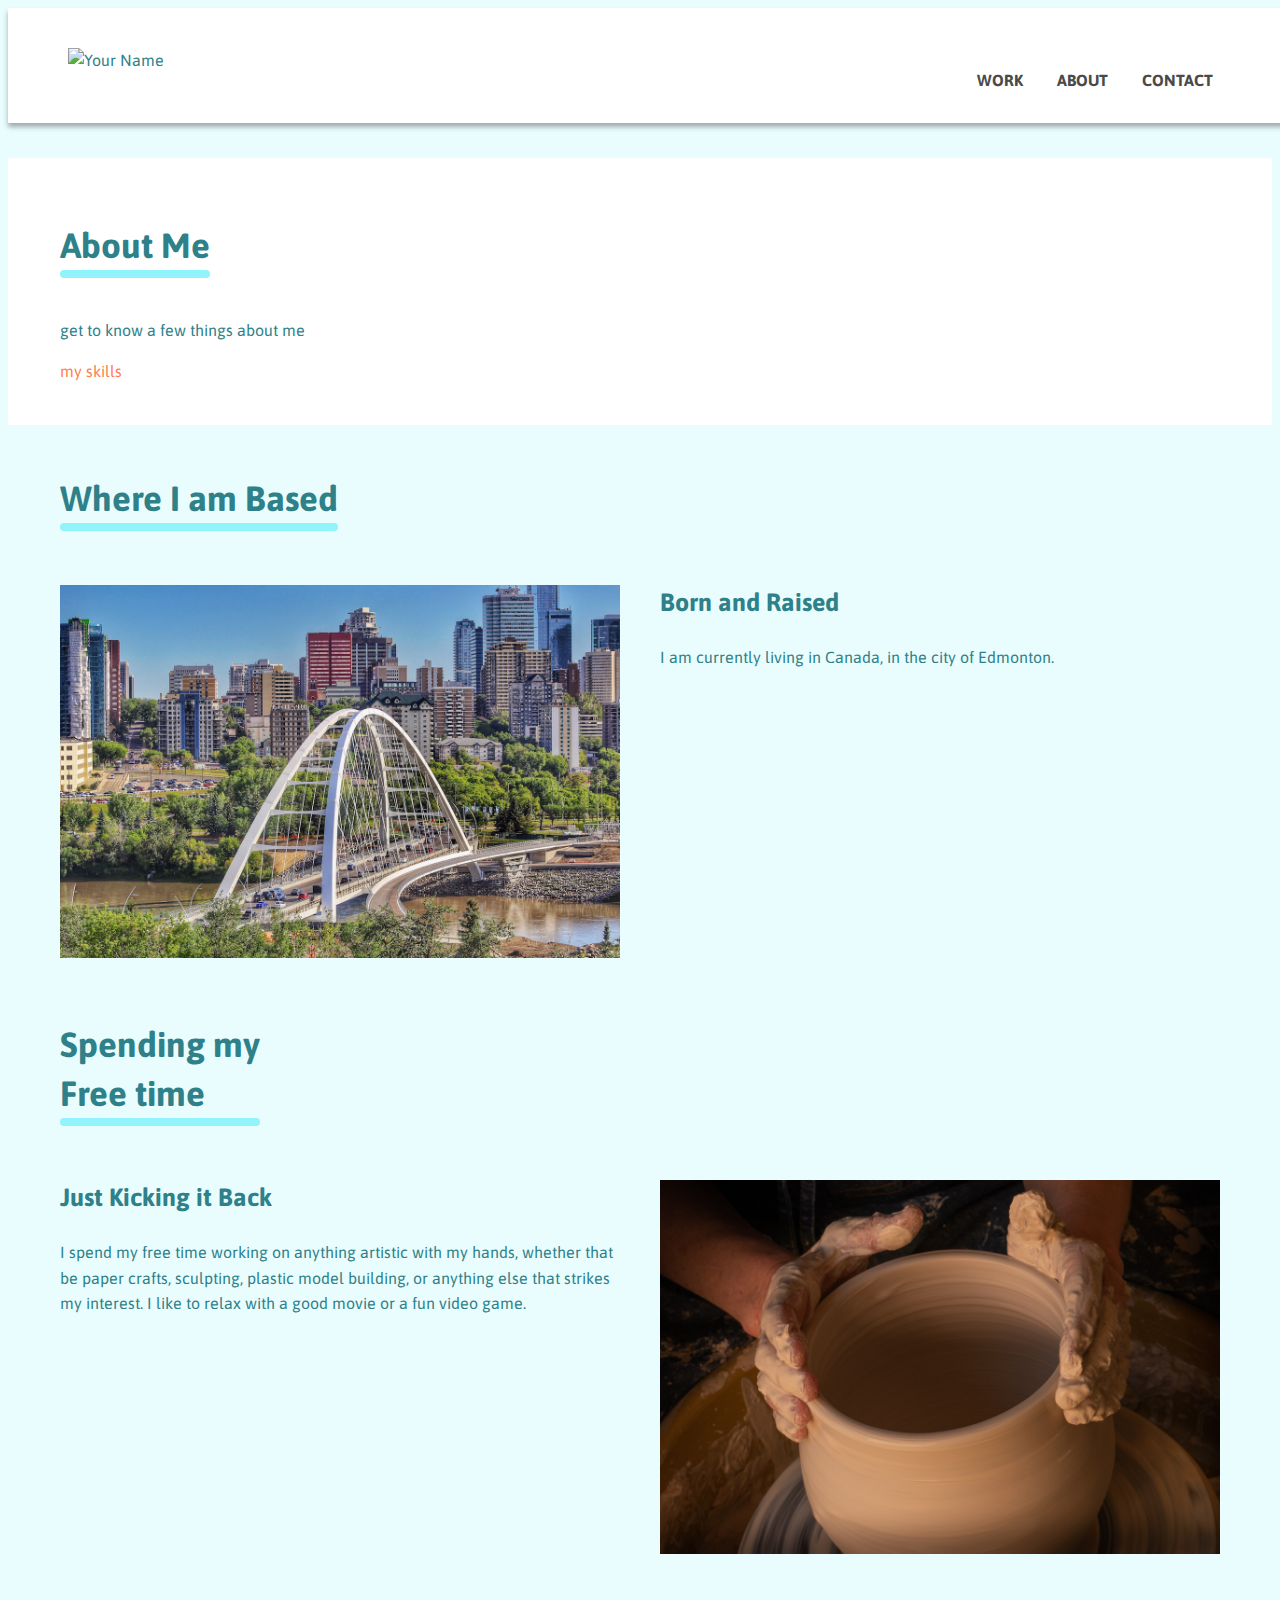
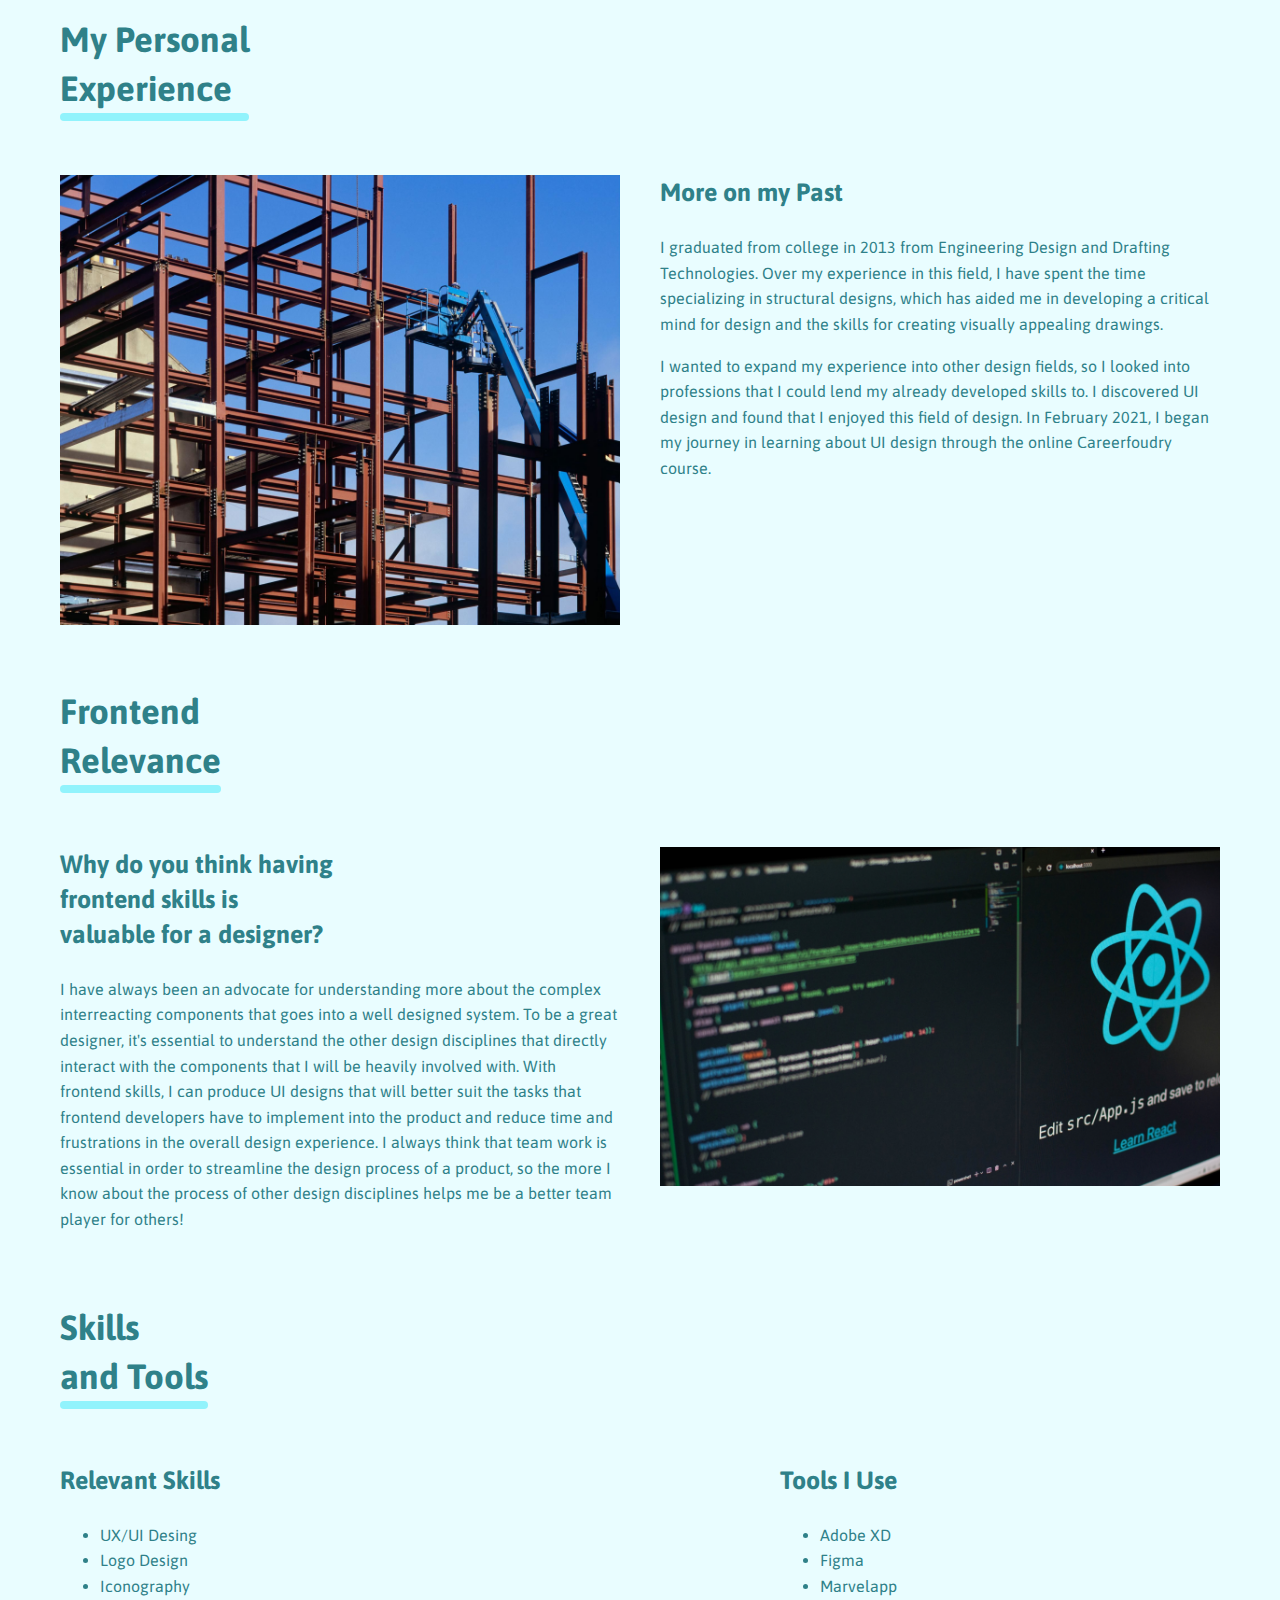
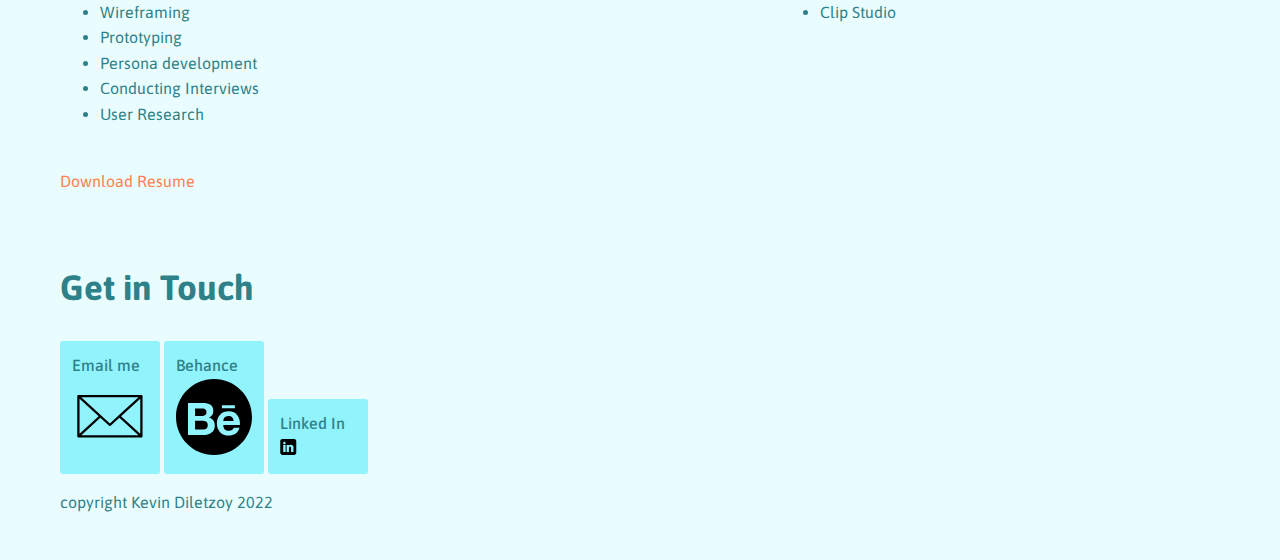
==== about.html @ c985c49a "upload" ====
<!DOCTYPE HTML>
<html>
   <head>
      <link rel="preconnect" href="https://fonts.googleapis.com">
      <link rel="preconnect" href="https://fonts.gstatic.com" crossorigin>
      <link href="https://fonts.googleapis.com/css2?family=Asap:wght@400;500;700&display=swap" rel="stylesheet">
      <meta name="viewport" content="width=device-width, initial-scale=1">
      <meta http-equiv="Content-Type" content="text/html;     charset=utf-8">
      <meta name="author" content="Kevin D">
      <meta name="description" content="Kevin D UI Designer Edmonton Alberta">
      <title>About Kevin - Kevin Diletzoy UX/UI Designer Edmonton, Alberta</title>
      <link rel="stylesheet" type="text/css" href="https://cdnjs.cloudflare.com/ajax/libs/normalize/8.0.1/normalize.min.css">
      <link rel="stylesheet" type="text/css" href="css/style.css">
   </head>
   <body>
      <header>
        <div class="white-background">
           <div class="container">

                 <img class="logo" src="img/svg/logo.svg" alt="Your Name">


                 <nav>
                    <ul>
                       <li><a href="index.html">Work</a></li>
                       <li><a href="about.html">About</a></li>
                       <li><a href="#contact">Contact</a></li>
                    </ul>
                 </nav>

           </div>
        </div>
      </header>


      <main>
         <div>
         <div>

            <div class="white-background" id="hero">
              <div class="container">
               <div>
                  <h1>About Me
                    <div class="rectangle"></div>
                  </h1>
               </div>
               <div>
                  <p> get to know a few things about me</p>
                  <a href="#skills">my skills</a>
               </div>
             </div>
            </div>

            <div class="container">


               <div>
                  <h2>Where I am Based
                  <div class="rectangle"></div>
                </h2>
                  <div class="row">
                     <div class="col-md-6">
                        <picture>
                           <source srcset="img/aboutpage/edmonton_image_small.png" media="(max-width:767px)">
                           <img src="img/aboutpage/edmonton_image_large.png" alt="Edmonton Image">
                        </picture>
                     </div>
                     <div class="col-md-6">
                        <h3>Born and Raised</h3>
                        <p>I am currently living in Canada, in the city of Edmonton.
                        </p>
                     </div>
                  </div>
               </div>
               <div>
                  <h2>Spending my<br>Free time
                    <div class="rectangle"></div>
                  </h2>
                  <div class="row">
                     <div class="col-md-6">
                        <h3>Just Kicking it Back</h3>
                        <p>I spend my free time working on anything artistic with my hands, whether that be paper crafts, sculpting, plastic model building, or anything else that strikes my interest. I like to relax with a good movie or a fun video game.
                        </p>
                     </div>
                     <div class="col-md-6">
                        <picture>
                           <source srcset="img/aboutpage/freetime_small.png" media="(max-width:767px)">
                           <img src="img/aboutpage/freetime_large.png" alt="Freetime Image">
                        </picture>
                     </div>
                  </div>
               </div>
               <div>
                  <h2>My Personal<br>Experience
                  <div class="rectangle"></div>
                </h2>
                  <div class="row">
                     <div class="col-md-6">
                        <picture>
                           <source srcset="img/aboutpage/experience_small.png" media="(max-width:767px)">
                           <img src="img/aboutpage/experience_large.png" alt="Freetime Image">
                        </picture>
                     </div>
                     <div class="col-md-6">
                        <h3>More on my Past</h3>
                        <p>I graduated from college in 2013 from Engineering Design and Drafting Technologies. Over my experience in this field, I have spent the time specializing in structural designs, which has aided me in developing a critical mind for design and the skills for creating visually appealing drawings.
                        </p>
                        <p>
                           I wanted to expand my experience into other design fields, so I looked into professions that I could lend my already developed skills to. I discovered UI design and found that I enjoyed this field of design. In February 2021, I began my journey in learning about UI design through the online Careerfoudry course.
                        </p>
                     </div>
                  </div>
               </div>
               <div>
                  <h2>Frontend<br>Relevance
                  <div class="rectangle"></div>
                </h2>
                  <div class="row">
                     <div class="col-md-6">
                        <h3>Why do you think having<br>frontend skills is<br>valuable for a designer?</h3>
                        <p>I have always been an advocate for understanding more about the complex interreacting components that goes into a well designed system. To be a great designer, it's essential to understand the other design disciplines that directly interact with the components that I will be heavily involved with. With frontend skills, I can produce UI designs that will better suit the tasks that frontend developers have to implement into the product and reduce time and frustrations in the overall design experience. I always think that team work is essential in order to streamline the design process of a product, so the more I know about the process of other design disciplines helps me be a better team player for others!
                        </p>
                     </div>
                     <div class="col-md-6">
                        <picture>
                           <source srcset="img/aboutpage/frontend_small.png" media="(max-width:767px)">
                           <img src="img/aboutpage/frontend_large.png" alt="Freetime Image">
                        </picture>
                     </div>
                  </div>
               </div>
               <div>
                  <h2 id="skills">Skills<br>and Tools
                  <div class="rectangle"></div>
                </h2>
                  <div>
                     <div class="row">
                        <div class="col-md-6 col-md-7">
                           <h3>Relevant Skills</h3>
                           <ul>
                              <li>UX/UI Desing</li>
                              <li>Logo Design</li>
                              <li>Iconography</li>
                              <li>Wireframing</li>
                              <li>Prototyping</li>
                              <li>Persona development</li>
                              <li>Conducting Interviews</li>
                              <li>User Research</li>
                           </ul>
                        </div>
                        <div class="col-md-6 col-md-5">
                           <h3>Tools I Use</h3>
                           <ul>
                              <li>Adobe XD</li>
                              <li>Figma</li>
                              <li>Marvelapp</li>
                              <li>Clip Studio</li>
                           </ul>
                        </div>
                     </div>
                     <div>
                        <a href="kevin_d_resume.pdf" download>Download Resume</a>
                     </div>
                  </div>
               </div>
            </div>
         </div>
			 </div>
      </main>


      <footer id="contact">
         <div class="container">
            <h2>Get in Touch</h2>
            <div>
               <a href="mailto:kev.dil125@gmail.com" class="button contact">
                  Email me
                  <?xml version="1.0" ?>
                  <svg id="Layer_1" style="enable-background:new 0 0 100.354 100.352;" version="1.1" viewBox="0 0 100.354 100.352" xml:space="preserve" xmlns="http://www.w3.org/2000/svg" xmlns:xlink="http://www.w3.org/1999/xlink">
                     <path d="M93.09,76.224c0.047-0.145,0.079-0.298,0.079-0.459V22.638c0-0.162-0.032-0.316-0.08-0.462  c-0.007-0.02-0.011-0.04-0.019-0.06c-0.064-0.171-0.158-0.325-0.276-0.46c-0.008-0.009-0.009-0.02-0.017-0.029  c-0.005-0.005-0.011-0.007-0.016-0.012c-0.126-0.134-0.275-0.242-0.442-0.323c-0.013-0.006-0.023-0.014-0.036-0.02  c-0.158-0.071-0.33-0.111-0.511-0.123c-0.018-0.001-0.035-0.005-0.053-0.005c-0.017-0.001-0.032-0.005-0.049-0.005H8.465  c-0.017,0-0.033,0.004-0.05,0.005c-0.016,0.001-0.032,0.004-0.048,0.005c-0.183,0.012-0.358,0.053-0.518,0.125  c-0.01,0.004-0.018,0.011-0.028,0.015c-0.17,0.081-0.321,0.191-0.448,0.327c-0.005,0.005-0.011,0.006-0.016,0.011  c-0.008,0.008-0.009,0.019-0.017,0.028c-0.118,0.135-0.213,0.29-0.277,0.461c-0.008,0.02-0.012,0.04-0.019,0.061  c-0.048,0.146-0.08,0.3-0.08,0.462v53.128c0,0.164,0.033,0.32,0.082,0.468c0.007,0.02,0.011,0.039,0.018,0.059  c0.065,0.172,0.161,0.327,0.28,0.462c0.007,0.008,0.009,0.018,0.016,0.026c0.006,0.007,0.014,0.011,0.021,0.018  c0.049,0.051,0.103,0.096,0.159,0.14c0.025,0.019,0.047,0.042,0.073,0.06c0.066,0.046,0.137,0.083,0.21,0.117  c0.018,0.008,0.034,0.021,0.052,0.028c0.181,0.077,0.38,0.121,0.589,0.121h83.204c0.209,0,0.408-0.043,0.589-0.121  c0.028-0.012,0.054-0.03,0.081-0.044c0.062-0.031,0.124-0.063,0.181-0.102c0.03-0.021,0.057-0.048,0.086-0.071  c0.051-0.041,0.101-0.082,0.145-0.129c0.008-0.008,0.017-0.014,0.025-0.022c0.008-0.009,0.01-0.021,0.018-0.03  c0.117-0.134,0.211-0.288,0.275-0.458C93.078,76.267,93.083,76.246,93.09,76.224z M9.965,26.04l25.247,23.061L9.965,72.346V26.04z   M61.711,47.971c-0.104,0.068-0.214,0.125-0.301,0.221c-0.033,0.036-0.044,0.083-0.073,0.121l-11.27,10.294L12.331,24.138h75.472  L61.711,47.971z M37.436,51.132l11.619,10.613c0.287,0.262,0.649,0.393,1.012,0.393s0.725-0.131,1.011-0.393l11.475-10.481  l25.243,23.002H12.309L37.436,51.132z M64.778,49.232L90.169,26.04v46.33L64.778,49.232z"/>
                  </svg>
               </a>
               <a href="https://www.behance.net/kevindiletzoy" target="_blank" class="button contact">
                  Behance
                  <?xml version="1.0" ?><!DOCTYPE svg  PUBLIC '-//W3C//DTD SVG 1.1//EN'  'http://www.w3.org/Graphics/SVG/1.1/DTD/svg11.dtd'>
                  <svg height="100%" style="fill-rule:evenodd;clip-rule:evenodd;stroke-linejoin:round;stroke-miterlimit:2;" version="1.1" viewBox="0 0 512 512" width="100%" xml:space="preserve" xmlns="http://www.w3.org/2000/svg" xmlns:serif="http://www.serif.com/" xmlns:xlink="http://www.w3.org/1999/xlink">
                     <path d="M256,0c141.29,0 256,114.71 256,256c0,141.29 -114.71,256 -256,256c-141.29,0 -256,-114.71 -256,-256c0,-141.29 114.71,-256 256,-256Zm174.73,309.405c0.803,-12.096 -0.183,-23.644 -2.983,-34.703c-2.825,-11.076 -7.356,-20.951 -13.702,-29.583c-6.354,-8.649 -14.448,-15.558 -24.306,-20.661c-9.908,-5.17 -21.448,-7.705 -34.637,-7.705c-11.946,0 -22.732,2.121 -32.516,6.338c-9.775,4.241 -18.167,10.04 -25.25,17.388c-7.067,7.307 -12.451,16.022 -16.328,26.121c-3.811,10.065 -5.758,20.951 -5.758,32.607c0,12.053 1.872,23.179 5.592,33.228c3.761,10.099 9.038,18.698 15.831,25.971c6.976,7.249 15.26,12.8 25.176,16.768c9.925,3.91 20.976,5.898 33.253,5.898c17.621,0 32.732,-4.034 45.133,-12.128c12.551,-8.069 21.738,-21.465 27.802,-40.229l-37.71,0c-1.458,4.822 -5.236,9.469 -11.44,13.819c-6.263,4.357 -13.719,6.536 -22.351,6.536c-12.013,0 -21.283,-3.148 -27.703,-9.411c-6.429,-6.263 -10.587,-17.927 -10.587,-30.254l112.484,0Zm-245.398,67.633c9.661,0 19.079,-1.218 28.15,-3.621c9.179,-2.41 17.356,-6.122 24.489,-11.167c7.075,-5.004 12.816,-11.49 17.032,-19.493c4.184,-7.911 6.271,-17.306 6.271,-28.224c0,-13.471 -3.206,-24.953 -9.742,-34.554c-6.503,-9.535 -16.328,-16.237 -29.558,-20.048c9.717,-4.606 16.999,-10.529 21.953,-17.753c4.929,-7.241 7.381,-16.296 7.381,-27.131c0,-10.016 -1.648,-18.491 -4.92,-25.259c-3.364,-6.868 -8.061,-12.319 -14.059,-16.42c-6.097,-4.1 -13.296,-7.091 -21.746,-8.88c-8.492,-1.848 -17.786,-2.734 -28.084,-2.734l-101.499,0l0,215.284l104.332,0Zm-5.401,-95.949c10.198,0 18.491,2.345 24.72,7.067c6.205,4.78 9.337,12.666 9.337,23.759c0,5.658 -0.92,10.347 -2.834,13.959c-1.905,3.628 -4.539,6.495 -7.704,8.582c-3.181,2.171 -6.934,3.645 -11.175,4.565c-4.176,0.936 -8.616,1.35 -13.28,1.35l-50.601,0l0,-59.282l51.537,0Zm198.102,-23.337c-5.095,-5.625 -13.702,-8.673 -24.215,-8.673c-6.843,0 -12.501,1.151 -17.041,3.495c-4.44,2.32 -8.068,5.195 -10.844,8.591c-2.767,3.447 -4.639,7.092 -5.741,10.985c-1.093,3.794 -1.756,7.232 -1.946,10.273l69.654,0c-1.019,-10.919 -4.755,-18.996 -9.867,-24.671Zm-205.284,-59.324c4.2,0 8.284,0.299 12.194,1.061c3.968,0.687 7.398,1.947 10.43,3.777c3.049,1.765 5.476,4.275 7.307,7.489c1.764,3.215 2.634,7.357 2.634,12.361c0,9.029 -2.634,15.599 -8.085,19.584c-5.509,4.042 -12.468,6.031 -20.86,6.031l-47.975,0l0,-50.303l44.355,0Zm223.998,-0.985l0,-21.241l-87.266,0l0,21.241l87.266,0Z"/>
                  </svg>
               </a>
               <a href="placeholder" target="_blank" class="button contact">
                  Linked In
                  <?xml version="1.0" ?>
                  <svg fill="none" height="17" viewBox="0 0 17 17" width="17" xmlns="http://www.w3.org/2000/svg">
                     <path d="M14.0142 0.965088H2.51824C1.92097 0.965088 1.34816 1.20235 0.925831 1.62468C0.503499 2.04702 0.266235 2.61982 0.266235 3.21709V14.7131C0.266235 15.3104 0.503499 15.8832 0.925831 16.3055C1.34816 16.7278 1.92097 16.9651 2.51824 16.9651H14.0142C14.6115 16.9651 15.1843 16.7278 15.6066 16.3055C16.029 15.8832 16.2662 15.3104 16.2662 14.7131V3.21709C16.2662 2.61982 16.029 2.04702 15.6066 1.62468C15.1843 1.20235 14.6115 0.965088 14.0142 0.965088ZM5.60024 13.7491C5.60024 13.7891 5.57324 13.8491 5.52024 13.9301C5.44024 13.9841 5.37924 14.0101 5.33924 14.0101H3.48924C3.44924 14.0101 3.38924 13.9841 3.30924 13.9301C3.25524 13.8501 3.22824 13.7901 3.22824 13.7491V7.25509C3.22824 7.21509 3.25524 7.15509 3.30824 7.07509C3.38824 7.02109 3.44824 6.99409 3.48924 6.99409H5.33924C5.37924 6.99409 5.43924 7.02109 5.51924 7.07409C5.57324 7.15409 5.60024 7.21409 5.60024 7.25509V13.7491ZM5.29924 5.88809C5.18426 6.00567 5.04642 6.09845 4.89421 6.16071C4.742 6.22297 4.57865 6.25339 4.41424 6.25009C4.06524 6.25009 3.77124 6.13009 3.52924 5.88809C3.41161 5.77315 3.31879 5.63532 3.25653 5.4831C3.19427 5.33088 3.16388 5.16751 3.16724 5.00309C3.16724 4.66809 3.28824 4.38009 3.52924 4.13909C3.64292 4.01844 3.78007 3.92231 3.93226 3.85661C4.08445 3.79091 4.24847 3.75701 4.41424 3.75701C4.58 3.75701 4.74402 3.79091 4.89621 3.85661C5.0484 3.92231 5.18555 4.01844 5.29924 4.13909C5.53924 4.37909 5.66024 4.66909 5.66024 5.00309C5.66024 5.35209 5.54024 5.64709 5.29924 5.88809ZM13.4612 13.7491C13.4609 13.7831 13.4537 13.8167 13.4399 13.8478C13.4262 13.879 13.4062 13.907 13.3812 13.9301C13.3581 13.955 13.3301 13.975 13.299 13.9888C13.2679 14.0025 13.2343 14.0098 13.2002 14.0101H11.3102C11.2702 14.0101 11.2102 13.9841 11.1302 13.9301C11.0762 13.8501 11.0492 13.7901 11.0492 13.7491V9.78909C11.0492 9.45309 10.9892 9.19209 10.8682 9.00409C10.7202 8.84409 10.4792 8.76409 10.1442 8.76409C9.71524 8.76409 9.40724 8.89009 9.21924 9.14509C9.04524 9.40009 8.95824 9.76209 8.95824 10.2311V13.7491C8.95792 13.7831 8.95066 13.8167 8.93691 13.8478C8.92315 13.879 8.90319 13.907 8.87824 13.9301C8.85498 13.9552 8.82683 13.9752 8.79553 13.989C8.76423 14.0027 8.73043 14.0099 8.69624 14.0101H6.84624C6.80624 14.0101 6.74623 13.9841 6.66623 13.9301C6.61224 13.8501 6.58624 13.7901 6.58624 13.7491V7.25509C6.58624 7.21509 6.61224 7.15509 6.66623 7.07509C6.74623 7.02109 6.80624 6.99409 6.84624 6.99409H8.63624C8.69024 6.99409 8.74323 7.00709 8.79624 7.03409C8.82423 7.04809 8.85124 7.09409 8.87724 7.17409V7.27509L8.89723 7.31509V7.47609C9.34023 7.04809 9.95024 6.83309 10.7272 6.83309C11.5982 6.83309 12.2682 7.04109 12.7372 7.45609C13.2202 7.89809 13.4612 8.53609 13.4612 9.36609V13.7491Z" fill="black"/>
                  </svg>
               </a>
            </div>
            <p>copyright Kevin Diletzoy 2022</p>
         </div>
      </footer>
      <script src="js/scripts.js"></script>
   </body>
</html>
---- css/style.css ----
body {
  background-color: #E9FDFF;
  font-family: 'Asap', sans-serif;
  font-size: 16px; /* sets the font size to 40px */
  font-weight: 400; /* sets the font weight to 400 regular */
  line-height: 1.6; /* sets the line height to 1.6 *the font size */
  color: #2F8189;
}




.white-background{
  background-color: #FFFFFF;

}


h1, h2, h3, h4 {
  line-height: 1.4
}

h1 {
  font-size: 35px;
  font-weight: 700;
  border-bottom: 0px solid #91F3FC; /* change px value to see underline*/
  display: inline-block;

}

h2 {
  font-size: 35px;
  font-weight: 700;
  display: inline-block;
}

h3 {
  font-size: 25px;
  font-weight: 700;
  margin-top: 0px;
}

h4 {
  font-size: 20px;
  font-weight: 700;
}

img {
  width: 100%
}

a {
  color: #ff7f50;
  text-decoration: none; /* no underlining*/
}

a:visited { /* visited link*/
color: #ff7f50
}

a:hover {
  color: #cc6540;
  text-decoration: underline; /* underlining when hovering over a link */
}

a:active { /* selected link*/
color: #994c30;
}



.logotextbig {
  font-size: 20px;
  font-weight: 700;
}

.logotextsmall
{
  font-size: 15px;
  font-weight: 500;
}



.button, .button:visited {
  display: inline-block;
  background-color: #91F3FC;
  color: #2F8189;
  font-weight: 500;
  padding: 10px;
  border-radius: 3px;
  border-bottom: 2px solid #91F3FC;
  transition: 0.2s opacity;
}

.button:hover {
  opacity: 0.8;
  text-decoration: none;
}


.button.contact {
  background-color: #91F3FC;
  color: #2F8189;
  border: 2px solid #91F3FC;
  width: 100px;
}

.button.contact:hover {
  opacity: 0.8;
  text-decoration: none;
}


/*might not be needed, button functions are used in other tags*/
.button {
  display: inline-block;
  background-color: #91F3FC;
  color: #2F8189;
  font-weight: 500;
  padding: 10px;
  border-radius: 3px;
  border-bottom: 2px solid #91F3FC;
  transition: 0.2s;
  transition-proprety: opacity;
}

.button:hover {
  opacity: 0.8;
}




/* Layout styling */



* {
  box-sizing: border-box;
}

.container {
  padding: 0 15px;
  max-width: 1200px;
  margin: 0 auto;
}

.container2 {
  max-width: 1200px;
  margin: 0 auto;
}


.row {
  margin: 25px 0px;

}

.center {
  text-align: center; /* to center, use class="center" */
}

.logo {
  max-width: 250px;
}


main {
  padding-top: 133px;
}


header {
  background-color: #FFFFFF;
  text-align: center;
  padding: 10px 0;
  -webkit-box-shadow: 0px 4px 5px 0px rgba(50, 50, 50, 0.4);
  -moz-box-shadow:    0px 4px 5px 0px rgba(50, 50, 50, 0.4);
  box-shadow:         0px 4px 5px 0px rgba(50, 50, 50, 0.4);
  position: fixed;
  width: 100%;
}

nav > ul {
  list-style-type: none;
  padding: 0;
}

nav > ul > li {
  display: inline-block;
}

nav > ul > li > a {
  padding: 0 15px;
  text-transform: uppercase;
  font-weight: 700;
  color: #4a4a4a;
}

#hero {
  padding: 20px 0;
  display: inline-block;
  width: 100%;
}

.rectangle {
  height: 8px;
  width: inline-block;
  background-color: #91F3FC;
  border-radius: 4px;
}

#socialmediaicon a {
   width: 33.33%;
   text-align: center;
}

#socialmediaicon a  span {
   display: none;
}

#socialmediaicon a  svg {
   height: 30px;
   width: 30px;
}

#svg {
  width: 100%;
}

/* ==============================
Medium devices (640px and larger)
================================= */
@media only screen and (min-width: 640px) {

  header {
    text-align: unset;
    padding: 20px 0 13px;
  }

  nav {
    width: auto;
    float: right;
    margin-top: 4px;
  }


  main {
    padding-top: 150px; /*adjust heading after fixing header*/
  }

  body {
    font-size: 16px;

    }

    .col-md-6 {
      width: 50%;
    }

    [class*="col-"] {
      float: left;
      padding: 0 10px;
    }

    .row::after {
      content: "";
      clear: both;
      display: table;
    }

    .container {
      padding: 20px;
      max-width: 1200px;
      margin: 0 auto;
    }

    .container {
      max-width: 1200px;
      margin-left: auto;
      margin-right: auto;
    }

    .row {
      margin: 25px -20px;

    }
    #socialmedicon a  span {
       display: initial;
    }

    #socialmedicon a  svg {
       display: none;
    }

}




/* ==============================
Large devices (1024px or larger)
================================= */
@media only screen and (min-width: 1024px) {

  header {
    text-align: unset;
    padding: 20px 0 13px;
  }

  nav {
    width: auto;
    float: right;
    margin-top: 4px;
  }


  main {
    padding-top: 150px; /*adjust heading after fixing header*/
  }

  body {
    font-size: 16px;

    }

    .col-md-7 {
      width: 60%;
    }

    .col-md-5 {
      width: 40%;
    }


    [class*="col-"] {
      float: left;
      padding: 0 20px;
    }

    .row::after {
      content: "";
      clear: both;
      display: table;
    }

}


/* ==============================
X-large devices (1440px or larger)
================================= */
@media only screen and (min-width: 1440px) {
}








/* ==============================
animations
================================= */



.mountains {
  width: 100%;
max-width: 100%;
height: auto;
}



.sun{
  animation-duration: 4s;
  animation-name: color-change;
  animation-iteration-count: infinite;
  animation-direction: alternate;
  animation-timing-function: linear;
}


.cloud{
  animation: 30s cloud-move infinite alternate linear;
}


.car{
  animation: 30s car-move infinite alternate linear;
}


  @keyframes color-change {
    from {fill: #FF6584;}
    to {fill: #F9F345;}
  }



  @keyframes cloud-move {
    from {transform: translate(-156.824px,-204.184px);}
    to {transform: translate(-200px,-204.184px);}
  }



  @keyframes car-move {
    from {transform: translate(-156.824px,-115px);}
    to {transform: translate(-650px,-115px);}
  }







/*
Colors used:
Primary color (Light Blue): #E9FDFF
Secondary Color (Darkr Blue): #91F3FC
Tirtiary/Text Color: (Emerald Green) #2F8189
*/

/*
Fonts used:
400: regular
500: medium
700: bold
*/
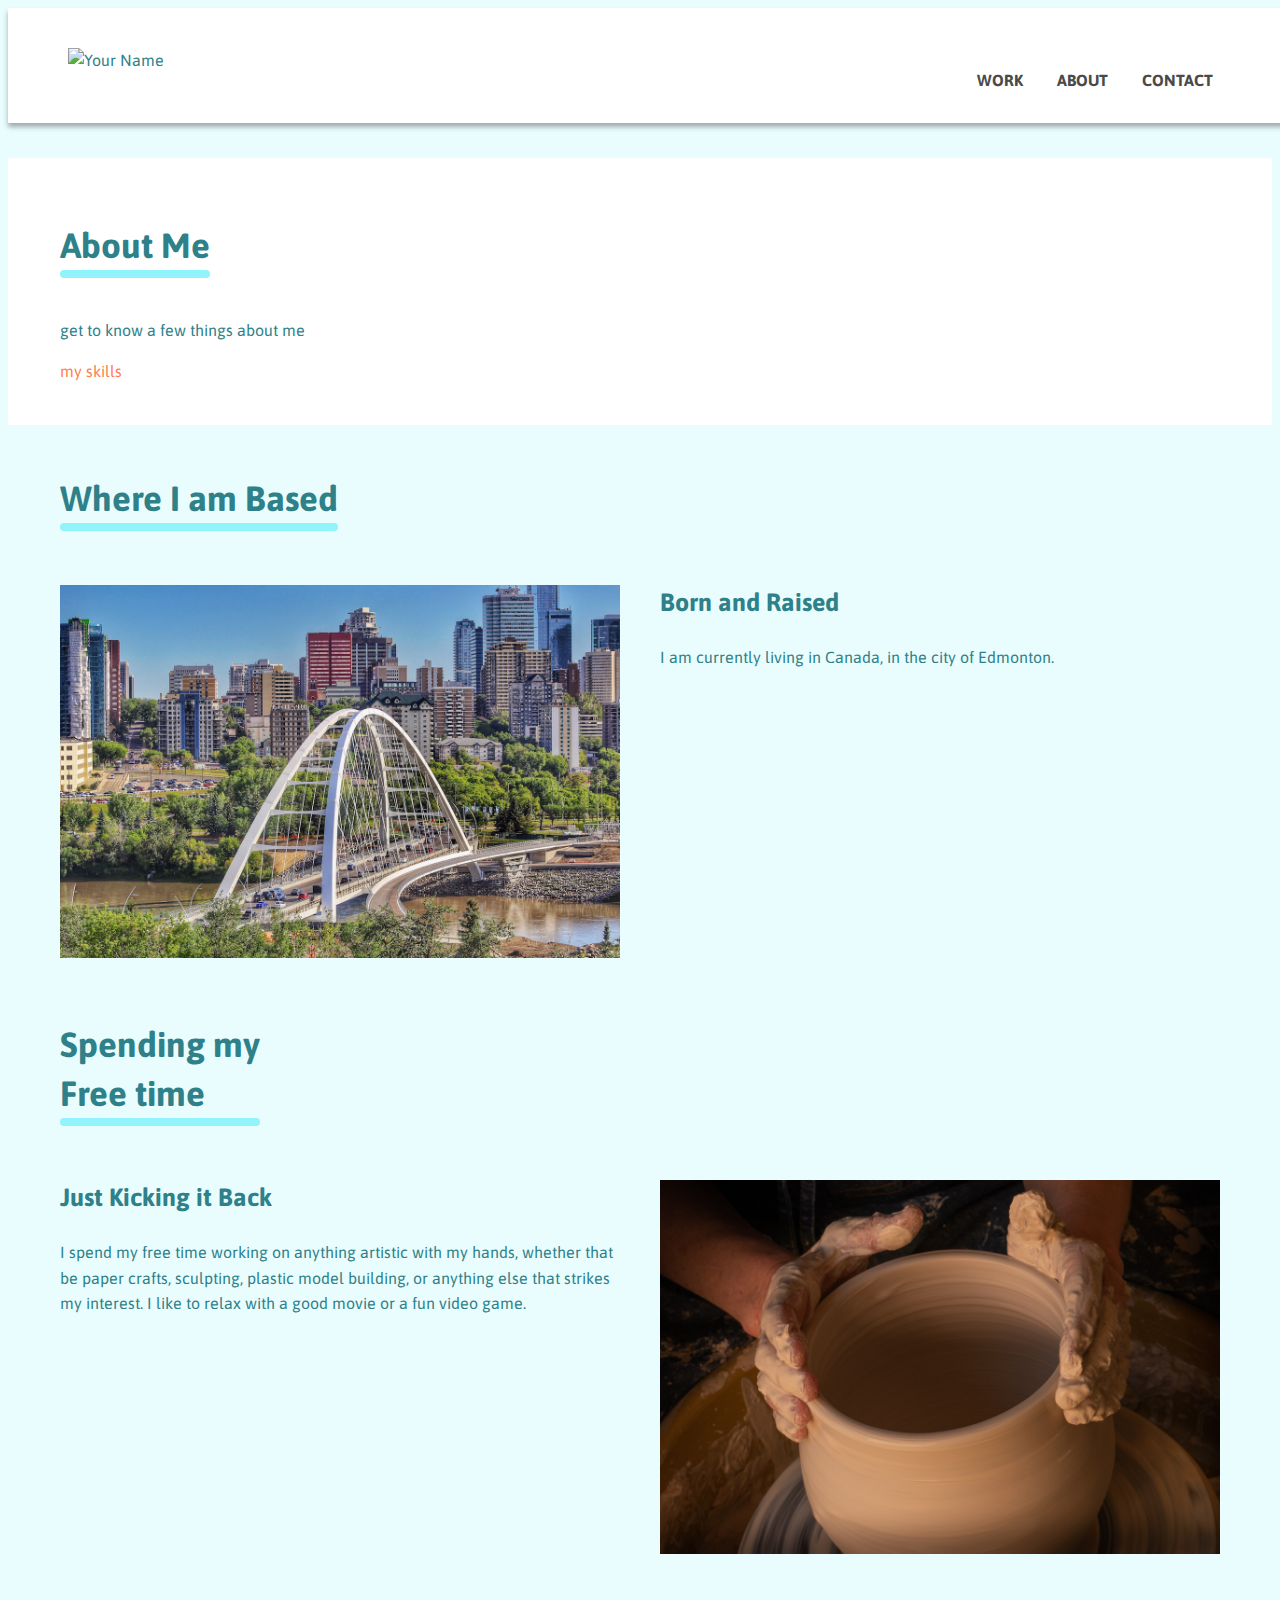
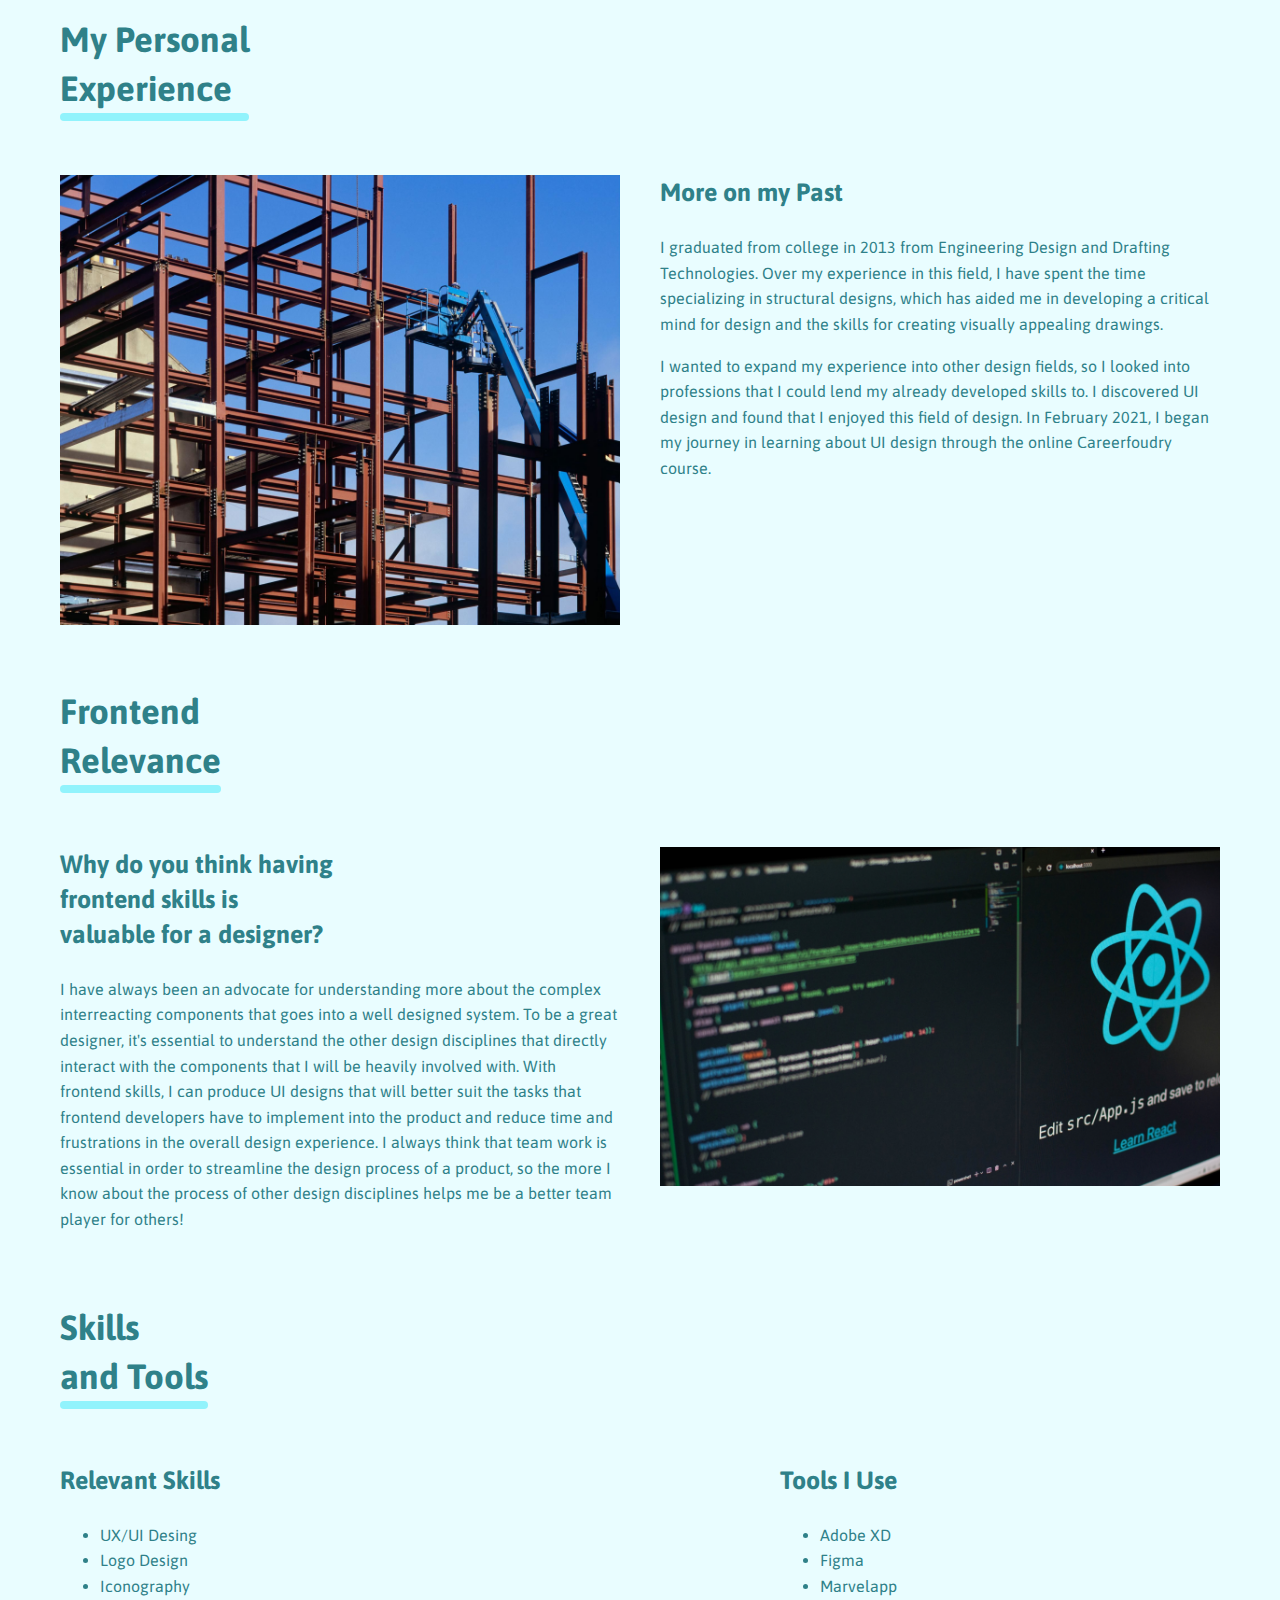
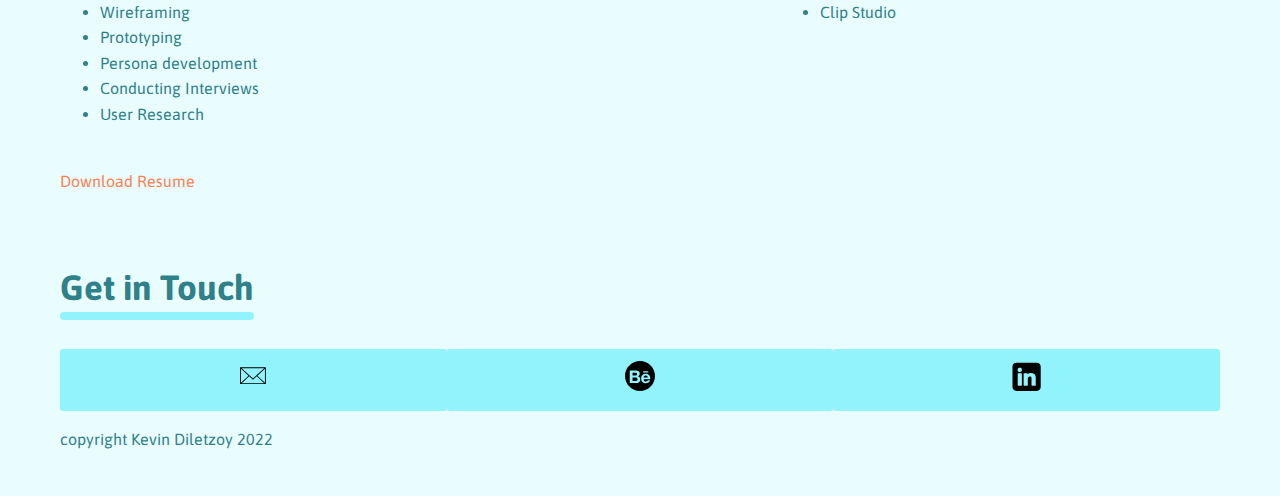
==== commit 033fab8a: "updated" ====
--- a/about.html
+++ b/about.html
@@ -11,23 +11,27 @@
       <title>About Kevin - Kevin Diletzoy UX/UI Designer Edmonton, Alberta</title>
       <link rel="stylesheet" type="text/css" href="https://cdnjs.cloudflare.com/ajax/libs/normalize/8.0.1/normalize.min.css">
       <link rel="stylesheet" type="text/css" href="css/style.css">
+      <script src="https://kit.fontawesome.com/8734367f27.js" crossorigin="anonymous"></script>
    </head>
    <body>
       <header>
         <div class="white-background">
            <div class="container">
+             <div class="navtoggle" id="myNavtoggle">
 
                  <img class="logo" src="img/svg/logo.svg" alt="Your Name">
-
 
                  <nav>
                     <ul>
                        <li><a href="index.html">Work</a></li>
                        <li><a href="about.html">About</a></li>
                        <li><a href="#contact">Contact</a></li>
+                       <li><a href="javascript:void(0);" class="icon" onclick="menuToggle()"><i class="fas fa-bars"></i></a></li>
+
+
                     </ul>
                  </nav>
-
+               </div>
            </div>
         </div>
       </header>
@@ -170,34 +174,37 @@
 
 
       <footer id="contact">
-         <div class="container">
-            <h2>Get in Touch</h2>
-            <div>
-               <a href="mailto:kev.dil125@gmail.com" class="button contact">
-                  Email me
-                  <?xml version="1.0" ?>
-                  <svg id="Layer_1" style="enable-background:new 0 0 100.354 100.352;" version="1.1" viewBox="0 0 100.354 100.352" xml:space="preserve" xmlns="http://www.w3.org/2000/svg" xmlns:xlink="http://www.w3.org/1999/xlink">
-                     <path d="M93.09,76.224c0.047-0.145,0.079-0.298,0.079-0.459V22.638c0-0.162-0.032-0.316-0.08-0.462  c-0.007-0.02-0.011-0.04-0.019-0.06c-0.064-0.171-0.158-0.325-0.276-0.46c-0.008-0.009-0.009-0.02-0.017-0.029  c-0.005-0.005-0.011-0.007-0.016-0.012c-0.126-0.134-0.275-0.242-0.442-0.323c-0.013-0.006-0.023-0.014-0.036-0.02  c-0.158-0.071-0.33-0.111-0.511-0.123c-0.018-0.001-0.035-0.005-0.053-0.005c-0.017-0.001-0.032-0.005-0.049-0.005H8.465  c-0.017,0-0.033,0.004-0.05,0.005c-0.016,0.001-0.032,0.004-0.048,0.005c-0.183,0.012-0.358,0.053-0.518,0.125  c-0.01,0.004-0.018,0.011-0.028,0.015c-0.17,0.081-0.321,0.191-0.448,0.327c-0.005,0.005-0.011,0.006-0.016,0.011  c-0.008,0.008-0.009,0.019-0.017,0.028c-0.118,0.135-0.213,0.29-0.277,0.461c-0.008,0.02-0.012,0.04-0.019,0.061  c-0.048,0.146-0.08,0.3-0.08,0.462v53.128c0,0.164,0.033,0.32,0.082,0.468c0.007,0.02,0.011,0.039,0.018,0.059  c0.065,0.172,0.161,0.327,0.28,0.462c0.007,0.008,0.009,0.018,0.016,0.026c0.006,0.007,0.014,0.011,0.021,0.018  c0.049,0.051,0.103,0.096,0.159,0.14c0.025,0.019,0.047,0.042,0.073,0.06c0.066,0.046,0.137,0.083,0.21,0.117  c0.018,0.008,0.034,0.021,0.052,0.028c0.181,0.077,0.38,0.121,0.589,0.121h83.204c0.209,0,0.408-0.043,0.589-0.121  c0.028-0.012,0.054-0.03,0.081-0.044c0.062-0.031,0.124-0.063,0.181-0.102c0.03-0.021,0.057-0.048,0.086-0.071  c0.051-0.041,0.101-0.082,0.145-0.129c0.008-0.008,0.017-0.014,0.025-0.022c0.008-0.009,0.01-0.021,0.018-0.03  c0.117-0.134,0.211-0.288,0.275-0.458C93.078,76.267,93.083,76.246,93.09,76.224z M9.965,26.04l25.247,23.061L9.965,72.346V26.04z   M61.711,47.971c-0.104,0.068-0.214,0.125-0.301,0.221c-0.033,0.036-0.044,0.083-0.073,0.121l-11.27,10.294L12.331,24.138h75.472  L61.711,47.971z M37.436,51.132l11.619,10.613c0.287,0.262,0.649,0.393,1.012,0.393s0.725-0.131,1.011-0.393l11.475-10.481  l25.243,23.002H12.309L37.436,51.132z M64.778,49.232L90.169,26.04v46.33L64.778,49.232z"/>
-                  </svg>
-               </a>
-               <a href="https://www.behance.net/kevindiletzoy" target="_blank" class="button contact">
-                  Behance
-                  <?xml version="1.0" ?><!DOCTYPE svg  PUBLIC '-//W3C//DTD SVG 1.1//EN'  'http://www.w3.org/Graphics/SVG/1.1/DTD/svg11.dtd'>
-                  <svg height="100%" style="fill-rule:evenodd;clip-rule:evenodd;stroke-linejoin:round;stroke-miterlimit:2;" version="1.1" viewBox="0 0 512 512" width="100%" xml:space="preserve" xmlns="http://www.w3.org/2000/svg" xmlns:serif="http://www.serif.com/" xmlns:xlink="http://www.w3.org/1999/xlink">
-                     <path d="M256,0c141.29,0 256,114.71 256,256c0,141.29 -114.71,256 -256,256c-141.29,0 -256,-114.71 -256,-256c0,-141.29 114.71,-256 256,-256Zm174.73,309.405c0.803,-12.096 -0.183,-23.644 -2.983,-34.703c-2.825,-11.076 -7.356,-20.951 -13.702,-29.583c-6.354,-8.649 -14.448,-15.558 -24.306,-20.661c-9.908,-5.17 -21.448,-7.705 -34.637,-7.705c-11.946,0 -22.732,2.121 -32.516,6.338c-9.775,4.241 -18.167,10.04 -25.25,17.388c-7.067,7.307 -12.451,16.022 -16.328,26.121c-3.811,10.065 -5.758,20.951 -5.758,32.607c0,12.053 1.872,23.179 5.592,33.228c3.761,10.099 9.038,18.698 15.831,25.971c6.976,7.249 15.26,12.8 25.176,16.768c9.925,3.91 20.976,5.898 33.253,5.898c17.621,0 32.732,-4.034 45.133,-12.128c12.551,-8.069 21.738,-21.465 27.802,-40.229l-37.71,0c-1.458,4.822 -5.236,9.469 -11.44,13.819c-6.263,4.357 -13.719,6.536 -22.351,6.536c-12.013,0 -21.283,-3.148 -27.703,-9.411c-6.429,-6.263 -10.587,-17.927 -10.587,-30.254l112.484,0Zm-245.398,67.633c9.661,0 19.079,-1.218 28.15,-3.621c9.179,-2.41 17.356,-6.122 24.489,-11.167c7.075,-5.004 12.816,-11.49 17.032,-19.493c4.184,-7.911 6.271,-17.306 6.271,-28.224c0,-13.471 -3.206,-24.953 -9.742,-34.554c-6.503,-9.535 -16.328,-16.237 -29.558,-20.048c9.717,-4.606 16.999,-10.529 21.953,-17.753c4.929,-7.241 7.381,-16.296 7.381,-27.131c0,-10.016 -1.648,-18.491 -4.92,-25.259c-3.364,-6.868 -8.061,-12.319 -14.059,-16.42c-6.097,-4.1 -13.296,-7.091 -21.746,-8.88c-8.492,-1.848 -17.786,-2.734 -28.084,-2.734l-101.499,0l0,215.284l104.332,0Zm-5.401,-95.949c10.198,0 18.491,2.345 24.72,7.067c6.205,4.78 9.337,12.666 9.337,23.759c0,5.658 -0.92,10.347 -2.834,13.959c-1.905,3.628 -4.539,6.495 -7.704,8.582c-3.181,2.171 -6.934,3.645 -11.175,4.565c-4.176,0.936 -8.616,1.35 -13.28,1.35l-50.601,0l0,-59.282l51.537,0Zm198.102,-23.337c-5.095,-5.625 -13.702,-8.673 -24.215,-8.673c-6.843,0 -12.501,1.151 -17.041,3.495c-4.44,2.32 -8.068,5.195 -10.844,8.591c-2.767,3.447 -4.639,7.092 -5.741,10.985c-1.093,3.794 -1.756,7.232 -1.946,10.273l69.654,0c-1.019,-10.919 -4.755,-18.996 -9.867,-24.671Zm-205.284,-59.324c4.2,0 8.284,0.299 12.194,1.061c3.968,0.687 7.398,1.947 10.43,3.777c3.049,1.765 5.476,4.275 7.307,7.489c1.764,3.215 2.634,7.357 2.634,12.361c0,9.029 -2.634,15.599 -8.085,19.584c-5.509,4.042 -12.468,6.031 -20.86,6.031l-47.975,0l0,-50.303l44.355,0Zm223.998,-0.985l0,-21.241l-87.266,0l0,21.241l87.266,0Z"/>
-                  </svg>
-               </a>
-               <a href="placeholder" target="_blank" class="button contact">
-                  Linked In
-                  <?xml version="1.0" ?>
-                  <svg fill="none" height="17" viewBox="0 0 17 17" width="17" xmlns="http://www.w3.org/2000/svg">
-                     <path d="M14.0142 0.965088H2.51824C1.92097 0.965088 1.34816 1.20235 0.925831 1.62468C0.503499 2.04702 0.266235 2.61982 0.266235 3.21709V14.7131C0.266235 15.3104 0.503499 15.8832 0.925831 16.3055C1.34816 16.7278 1.92097 16.9651 2.51824 16.9651H14.0142C14.6115 16.9651 15.1843 16.7278 15.6066 16.3055C16.029 15.8832 16.2662 15.3104 16.2662 14.7131V3.21709C16.2662 2.61982 16.029 2.04702 15.6066 1.62468C15.1843 1.20235 14.6115 0.965088 14.0142 0.965088ZM5.60024 13.7491C5.60024 13.7891 5.57324 13.8491 5.52024 13.9301C5.44024 13.9841 5.37924 14.0101 5.33924 14.0101H3.48924C3.44924 14.0101 3.38924 13.9841 3.30924 13.9301C3.25524 13.8501 3.22824 13.7901 3.22824 13.7491V7.25509C3.22824 7.21509 3.25524 7.15509 3.30824 7.07509C3.38824 7.02109 3.44824 6.99409 3.48924 6.99409H5.33924C5.37924 6.99409 5.43924 7.02109 5.51924 7.07409C5.57324 7.15409 5.60024 7.21409 5.60024 7.25509V13.7491ZM5.29924 5.88809C5.18426 6.00567 5.04642 6.09845 4.89421 6.16071C4.742 6.22297 4.57865 6.25339 4.41424 6.25009C4.06524 6.25009 3.77124 6.13009 3.52924 5.88809C3.41161 5.77315 3.31879 5.63532 3.25653 5.4831C3.19427 5.33088 3.16388 5.16751 3.16724 5.00309C3.16724 4.66809 3.28824 4.38009 3.52924 4.13909C3.64292 4.01844 3.78007 3.92231 3.93226 3.85661C4.08445 3.79091 4.24847 3.75701 4.41424 3.75701C4.58 3.75701 4.74402 3.79091 4.89621 3.85661C5.0484 3.92231 5.18555 4.01844 5.29924 4.13909C5.53924 4.37909 5.66024 4.66909 5.66024 5.00309C5.66024 5.35209 5.54024 5.64709 5.29924 5.88809ZM13.4612 13.7491C13.4609 13.7831 13.4537 13.8167 13.4399 13.8478C13.4262 13.879 13.4062 13.907 13.3812 13.9301C13.3581 13.955 13.3301 13.975 13.299 13.9888C13.2679 14.0025 13.2343 14.0098 13.2002 14.0101H11.3102C11.2702 14.0101 11.2102 13.9841 11.1302 13.9301C11.0762 13.8501 11.0492 13.7901 11.0492 13.7491V9.78909C11.0492 9.45309 10.9892 9.19209 10.8682 9.00409C10.7202 8.84409 10.4792 8.76409 10.1442 8.76409C9.71524 8.76409 9.40724 8.89009 9.21924 9.14509C9.04524 9.40009 8.95824 9.76209 8.95824 10.2311V13.7491C8.95792 13.7831 8.95066 13.8167 8.93691 13.8478C8.92315 13.879 8.90319 13.907 8.87824 13.9301C8.85498 13.9552 8.82683 13.9752 8.79553 13.989C8.76423 14.0027 8.73043 14.0099 8.69624 14.0101H6.84624C6.80624 14.0101 6.74623 13.9841 6.66623 13.9301C6.61224 13.8501 6.58624 13.7901 6.58624 13.7491V7.25509C6.58624 7.21509 6.61224 7.15509 6.66623 7.07509C6.74623 7.02109 6.80624 6.99409 6.84624 6.99409H8.63624C8.69024 6.99409 8.74323 7.00709 8.79624 7.03409C8.82423 7.04809 8.85124 7.09409 8.87724 7.17409V7.27509L8.89723 7.31509V7.47609C9.34023 7.04809 9.95024 6.83309 10.7272 6.83309C11.5982 6.83309 12.2682 7.04109 12.7372 7.45609C13.2202 7.89809 13.4612 8.53609 13.4612 9.36609V13.7491Z" fill="black"/>
-                  </svg>
-               </a>
-            </div>
-            <p>copyright Kevin Diletzoy 2022</p>
-         </div>
+        <div class="container">
+           <h2>
+              Get in Touch
+              <div class="rectangle"></div>
+           </h2>
+           <div id="socialmediaicon">
+              <a href="mailto:kev.dil125@gmail.com" class="button contact">
+                 <span>Email me</span>
+                 <?xml version="1.0" ?>
+                 <svg id="Layer_1" style="enable-background:new 0 0 100.354 100.352;" version="1.1" viewBox="0 0 100.354 100.352" xml:space="preserve" xmlns="http://www.w3.org/2000/svg" xmlns:xlink="http://www.w3.org/1999/xlink">
+                    <path d="M93.09,76.224c0.047-0.145,0.079-0.298,0.079-0.459V22.638c0-0.162-0.032-0.316-0.08-0.462  c-0.007-0.02-0.011-0.04-0.019-0.06c-0.064-0.171-0.158-0.325-0.276-0.46c-0.008-0.009-0.009-0.02-0.017-0.029  c-0.005-0.005-0.011-0.007-0.016-0.012c-0.126-0.134-0.275-0.242-0.442-0.323c-0.013-0.006-0.023-0.014-0.036-0.02  c-0.158-0.071-0.33-0.111-0.511-0.123c-0.018-0.001-0.035-0.005-0.053-0.005c-0.017-0.001-0.032-0.005-0.049-0.005H8.465  c-0.017,0-0.033,0.004-0.05,0.005c-0.016,0.001-0.032,0.004-0.048,0.005c-0.183,0.012-0.358,0.053-0.518,0.125  c-0.01,0.004-0.018,0.011-0.028,0.015c-0.17,0.081-0.321,0.191-0.448,0.327c-0.005,0.005-0.011,0.006-0.016,0.011  c-0.008,0.008-0.009,0.019-0.017,0.028c-0.118,0.135-0.213,0.29-0.277,0.461c-0.008,0.02-0.012,0.04-0.019,0.061  c-0.048,0.146-0.08,0.3-0.08,0.462v53.128c0,0.164,0.033,0.32,0.082,0.468c0.007,0.02,0.011,0.039,0.018,0.059  c0.065,0.172,0.161,0.327,0.28,0.462c0.007,0.008,0.009,0.018,0.016,0.026c0.006,0.007,0.014,0.011,0.021,0.018  c0.049,0.051,0.103,0.096,0.159,0.14c0.025,0.019,0.047,0.042,0.073,0.06c0.066,0.046,0.137,0.083,0.21,0.117  c0.018,0.008,0.034,0.021,0.052,0.028c0.181,0.077,0.38,0.121,0.589,0.121h83.204c0.209,0,0.408-0.043,0.589-0.121  c0.028-0.012,0.054-0.03,0.081-0.044c0.062-0.031,0.124-0.063,0.181-0.102c0.03-0.021,0.057-0.048,0.086-0.071  c0.051-0.041,0.101-0.082,0.145-0.129c0.008-0.008,0.017-0.014,0.025-0.022c0.008-0.009,0.01-0.021,0.018-0.03  c0.117-0.134,0.211-0.288,0.275-0.458C93.078,76.267,93.083,76.246,93.09,76.224z M9.965,26.04l25.247,23.061L9.965,72.346V26.04z   M61.711,47.971c-0.104,0.068-0.214,0.125-0.301,0.221c-0.033,0.036-0.044,0.083-0.073,0.121l-11.27,10.294L12.331,24.138h75.472  L61.711,47.971z M37.436,51.132l11.619,10.613c0.287,0.262,0.649,0.393,1.012,0.393s0.725-0.131,1.011-0.393l11.475-10.481  l25.243,23.002H12.309L37.436,51.132z M64.778,49.232L90.169,26.04v46.33L64.778,49.232z"/>
+                 </svg>
+              </a><a href="https://www.behance.net/kevindiletzoy" target="_blank" class="button contact">
+                 <span>Behance</span>
+                 <?xml version="1.0" ?><!DOCTYPE svg  PUBLIC '-//W3C//DTD SVG 1.1//EN'  'http://www.w3.org/Graphics/SVG/1.1/DTD/svg11.dtd'>
+                 <svg height="100%" style="fill-rule:evenodd;clip-rule:evenodd;stroke-linejoin:round;stroke-miterlimit:2;" version="1.1" viewBox="0 0 512 512" width="100%" xml:space="preserve" xmlns="http://www.w3.org/2000/svg" xmlns:serif="http://www.serif.com/" xmlns:xlink="http://www.w3.org/1999/xlink">
+                    <path d="M256,0c141.29,0 256,114.71 256,256c0,141.29 -114.71,256 -256,256c-141.29,0 -256,-114.71 -256,-256c0,-141.29 114.71,-256 256,-256Zm174.73,309.405c0.803,-12.096 -0.183,-23.644 -2.983,-34.703c-2.825,-11.076 -7.356,-20.951 -13.702,-29.583c-6.354,-8.649 -14.448,-15.558 -24.306,-20.661c-9.908,-5.17 -21.448,-7.705 -34.637,-7.705c-11.946,0 -22.732,2.121 -32.516,6.338c-9.775,4.241 -18.167,10.04 -25.25,17.388c-7.067,7.307 -12.451,16.022 -16.328,26.121c-3.811,10.065 -5.758,20.951 -5.758,32.607c0,12.053 1.872,23.179 5.592,33.228c3.761,10.099 9.038,18.698 15.831,25.971c6.976,7.249 15.26,12.8 25.176,16.768c9.925,3.91 20.976,5.898 33.253,5.898c17.621,0 32.732,-4.034 45.133,-12.128c12.551,-8.069 21.738,-21.465 27.802,-40.229l-37.71,0c-1.458,4.822 -5.236,9.469 -11.44,13.819c-6.263,4.357 -13.719,6.536 -22.351,6.536c-12.013,0 -21.283,-3.148 -27.703,-9.411c-6.429,-6.263 -10.587,-17.927 -10.587,-30.254l112.484,0Zm-245.398,67.633c9.661,0 19.079,-1.218 28.15,-3.621c9.179,-2.41 17.356,-6.122 24.489,-11.167c7.075,-5.004 12.816,-11.49 17.032,-19.493c4.184,-7.911 6.271,-17.306 6.271,-28.224c0,-13.471 -3.206,-24.953 -9.742,-34.554c-6.503,-9.535 -16.328,-16.237 -29.558,-20.048c9.717,-4.606 16.999,-10.529 21.953,-17.753c4.929,-7.241 7.381,-16.296 7.381,-27.131c0,-10.016 -1.648,-18.491 -4.92,-25.259c-3.364,-6.868 -8.061,-12.319 -14.059,-16.42c-6.097,-4.1 -13.296,-7.091 -21.746,-8.88c-8.492,-1.848 -17.786,-2.734 -28.084,-2.734l-101.499,0l0,215.284l104.332,0Zm-5.401,-95.949c10.198,0 18.491,2.345 24.72,7.067c6.205,4.78 9.337,12.666 9.337,23.759c0,5.658 -0.92,10.347 -2.834,13.959c-1.905,3.628 -4.539,6.495 -7.704,8.582c-3.181,2.171 -6.934,3.645 -11.175,4.565c-4.176,0.936 -8.616,1.35 -13.28,1.35l-50.601,0l0,-59.282l51.537,0Zm198.102,-23.337c-5.095,-5.625 -13.702,-8.673 -24.215,-8.673c-6.843,0 -12.501,1.151 -17.041,3.495c-4.44,2.32 -8.068,5.195 -10.844,8.591c-2.767,3.447 -4.639,7.092 -5.741,10.985c-1.093,3.794 -1.756,7.232 -1.946,10.273l69.654,0c-1.019,-10.919 -4.755,-18.996 -9.867,-24.671Zm-205.284,-59.324c4.2,0 8.284,0.299 12.194,1.061c3.968,0.687 7.398,1.947 10.43,3.777c3.049,1.765 5.476,4.275 7.307,7.489c1.764,3.215 2.634,7.357 2.634,12.361c0,9.029 -2.634,15.599 -8.085,19.584c-5.509,4.042 -12.468,6.031 -20.86,6.031l-47.975,0l0,-50.303l44.355,0Zm223.998,-0.985l0,-21.241l-87.266,0l0,21.241l87.266,0Z"/>
+                 </svg>
+              </a><a href="placeholder" target="_blank" class="button contact">
+                 <span>Linked In</span>
+                 <?xml version="1.0" ?>
+                 <svg fill="none" height="17" viewBox="0 0 17 17" width="17" xmlns="http://www.w3.org/2000/svg">
+                    <path d="M14.0142 0.965088H2.51824C1.92097 0.965088 1.34816 1.20235 0.925831 1.62468C0.503499 2.04702 0.266235 2.61982 0.266235 3.21709V14.7131C0.266235 15.3104 0.503499 15.8832 0.925831 16.3055C1.34816 16.7278 1.92097 16.9651 2.51824 16.9651H14.0142C14.6115 16.9651 15.1843 16.7278 15.6066 16.3055C16.029 15.8832 16.2662 15.3104 16.2662 14.7131V3.21709C16.2662 2.61982 16.029 2.04702 15.6066 1.62468C15.1843 1.20235 14.6115 0.965088 14.0142 0.965088ZM5.60024 13.7491C5.60024 13.7891 5.57324 13.8491 5.52024 13.9301C5.44024 13.9841 5.37924 14.0101 5.33924 14.0101H3.48924C3.44924 14.0101 3.38924 13.9841 3.30924 13.9301C3.25524 13.8501 3.22824 13.7901 3.22824 13.7491V7.25509C3.22824 7.21509 3.25524 7.15509 3.30824 7.07509C3.38824 7.02109 3.44824 6.99409 3.48924 6.99409H5.33924C5.37924 6.99409 5.43924 7.02109 5.51924 7.07409C5.57324 7.15409 5.60024 7.21409 5.60024 7.25509V13.7491ZM5.29924 5.88809C5.18426 6.00567 5.04642 6.09845 4.89421 6.16071C4.742 6.22297 4.57865 6.25339 4.41424 6.25009C4.06524 6.25009 3.77124 6.13009 3.52924 5.88809C3.41161 5.77315 3.31879 5.63532 3.25653 5.4831C3.19427 5.33088 3.16388 5.16751 3.16724 5.00309C3.16724 4.66809 3.28824 4.38009 3.52924 4.13909C3.64292 4.01844 3.78007 3.92231 3.93226 3.85661C4.08445 3.79091 4.24847 3.75701 4.41424 3.75701C4.58 3.75701 4.74402 3.79091 4.89621 3.85661C5.0484 3.92231 5.18555 4.01844 5.29924 4.13909C5.53924 4.37909 5.66024 4.66909 5.66024 5.00309C5.66024 5.35209 5.54024 5.64709 5.29924 5.88809ZM13.4612 13.7491C13.4609 13.7831 13.4537 13.8167 13.4399 13.8478C13.4262 13.879 13.4062 13.907 13.3812 13.9301C13.3581 13.955 13.3301 13.975 13.299 13.9888C13.2679 14.0025 13.2343 14.0098 13.2002 14.0101H11.3102C11.2702 14.0101 11.2102 13.9841 11.1302 13.9301C11.0762 13.8501 11.0492 13.7901 11.0492 13.7491V9.78909C11.0492 9.45309 10.9892 9.19209 10.8682 9.00409C10.7202 8.84409 10.4792 8.76409 10.1442 8.76409C9.71524 8.76409 9.40724 8.89009 9.21924 9.14509C9.04524 9.40009 8.95824 9.76209 8.95824 10.2311V13.7491C8.95792 13.7831 8.95066 13.8167 8.93691 13.8478C8.92315 13.879 8.90319 13.907 8.87824 13.9301C8.85498 13.9552 8.82683 13.9752 8.79553 13.989C8.76423 14.0027 8.73043 14.0099 8.69624 14.0101H6.84624C6.80624 14.0101 6.74623 13.9841 6.66623 13.9301C6.61224 13.8501 6.58624 13.7901 6.58624 13.7491V7.25509C6.58624 7.21509 6.61224 7.15509 6.66623 7.07509C6.74623 7.02109 6.80624 6.99409 6.84624 6.99409H8.63624C8.69024 6.99409 8.74323 7.00709 8.79624 7.03409C8.82423 7.04809 8.85124 7.09409 8.87724 7.17409V7.27509L8.89723 7.31509V7.47609C9.34023 7.04809 9.95024 6.83309 10.7272 6.83309C11.5982 6.83309 12.2682 7.04109 12.7372 7.45609C13.2202 7.89809 13.4612 8.53609 13.4612 9.36609V13.7491Z" fill="black"/>
+                 </svg>
+              </a>
+           </div>
+           <p>copyright Kevin Diletzoy 2022</p>
+        </div>
       </footer>
+      <script src="js/jquery-3.6.0.min.js"></script>
+      <script src="https://code.jquery.com/jquery-3.6.0.min.js" integrity="sha256-/xUj+3OJU5yExlq6GSYGSHk7tPXikynS7ogEvDej/m4=" crossorigin="anonymous"></script>
       <script src="js/scripts.js"></script>
    </body>
 </html>
--- a/css/style.css
+++ b/css/style.css
@@ -6,8 +6,6 @@
   line-height: 1.6; /* sets the line height to 1.6 *the font size */
   color: #2F8189;
 }
-
-
 
 
 .white-background{
@@ -132,7 +130,9 @@
 
 
 
-/* Layout styling */
+/* ==============================
+Layout Styling
+================================= */
 
 
 
@@ -162,7 +162,7 @@
 }
 
 .logo {
-  max-width: 250px;
+  max-width: 150px;
 }
 
 
@@ -170,10 +170,13 @@
   padding-top: 133px;
 }
 
+main {
+padding-top: 56px;
+}
 
 header {
   background-color: #FFFFFF;
-  text-align: center;
+/*  text-align: center; */   /*remove 'comment indicators' if this is needed again*/
   padding: 10px 0;
   -webkit-box-shadow: 0px 4px 5px 0px rgba(50, 50, 50, 0.4);
   -moz-box-shadow:    0px 4px 5px 0px rgba(50, 50, 50, 0.4);
@@ -181,15 +184,27 @@
   position: fixed;
   width: 100%;
 }
+  .navtoggle, .navtoggle.responsive {  /*lesson is confusing for this part. does this code go here?*/
+    position: relative;
+  }
+
+  .navtoggle li .icon {
+    position: absolute;
+    right: 0;
+    top: 2px;
+    font-size: 20px;
+    padding-right: 0;
+  }
+
+
+
 
 nav > ul {
   list-style-type: none;
   padding: 0;
-}
-
-nav > ul > li {
-  display: inline-block;
-}
+  margin: 0;
+}
+
 
 nav > ul > li > a {
   padding: 0 15px;
@@ -229,10 +244,37 @@
   width: 100%;
 }
 
+
+
+
 /* ==============================
-Medium devices (640px and larger)
+for hamburg menu icon
+================================= */
+
+.navtoggle, .navtoggle.responsive {
+  position: relative;
+}
+
+
+
+.navtoggle li:not(:last-child) {
+  display: none;
+}
+
+
+.navtoggle.responsive li  {
+  display: block;
+}
+
+
+/* ==============================
+Medium devices (641px and larger)
 ================================= */
 @media only screen and (min-width: 640px) {
+
+  .logo {
+    max-width: 250px;
+  }
 
   header {
     text-align: unset;
@@ -294,6 +336,24 @@
        display: none;
     }
 
+    nav > ul > li {
+      display: inline-block;
+    }
+
+    /* Large devices (641px and larger)/ hamburg menu icon toggle */
+
+    .navtoggle li:not(:last-child) {
+      display: inline-block;
+    }
+
+    .navtoggle li:last-child {
+      display: none;
+    }
+
+    nav > ul {
+      margin: 1em 0;
+    }
+
 }
 
 
@@ -304,6 +364,11 @@
 ================================= */
 @media only screen and (min-width: 1024px) {
 
+  .logo {
+    max-width: 250px;
+  }
+
+
   header {
     text-align: unset;
     padding: 20px 0 13px;
@@ -343,6 +408,24 @@
       content: "";
       clear: both;
       display: table;
+    }
+
+    nav > ul > li {
+      display: inline-block;
+    }
+
+    /* Large devices (1024px or larger)/ hamburg menu icon toggle */
+
+    .navtoggle li:not(:last-child) {
+      display: inline-block;
+    }
+
+    .navtoggle li:last-child {
+      display: none;
+    }
+
+    nav > ul {
+      margin: 1em 0;
     }
 
 }
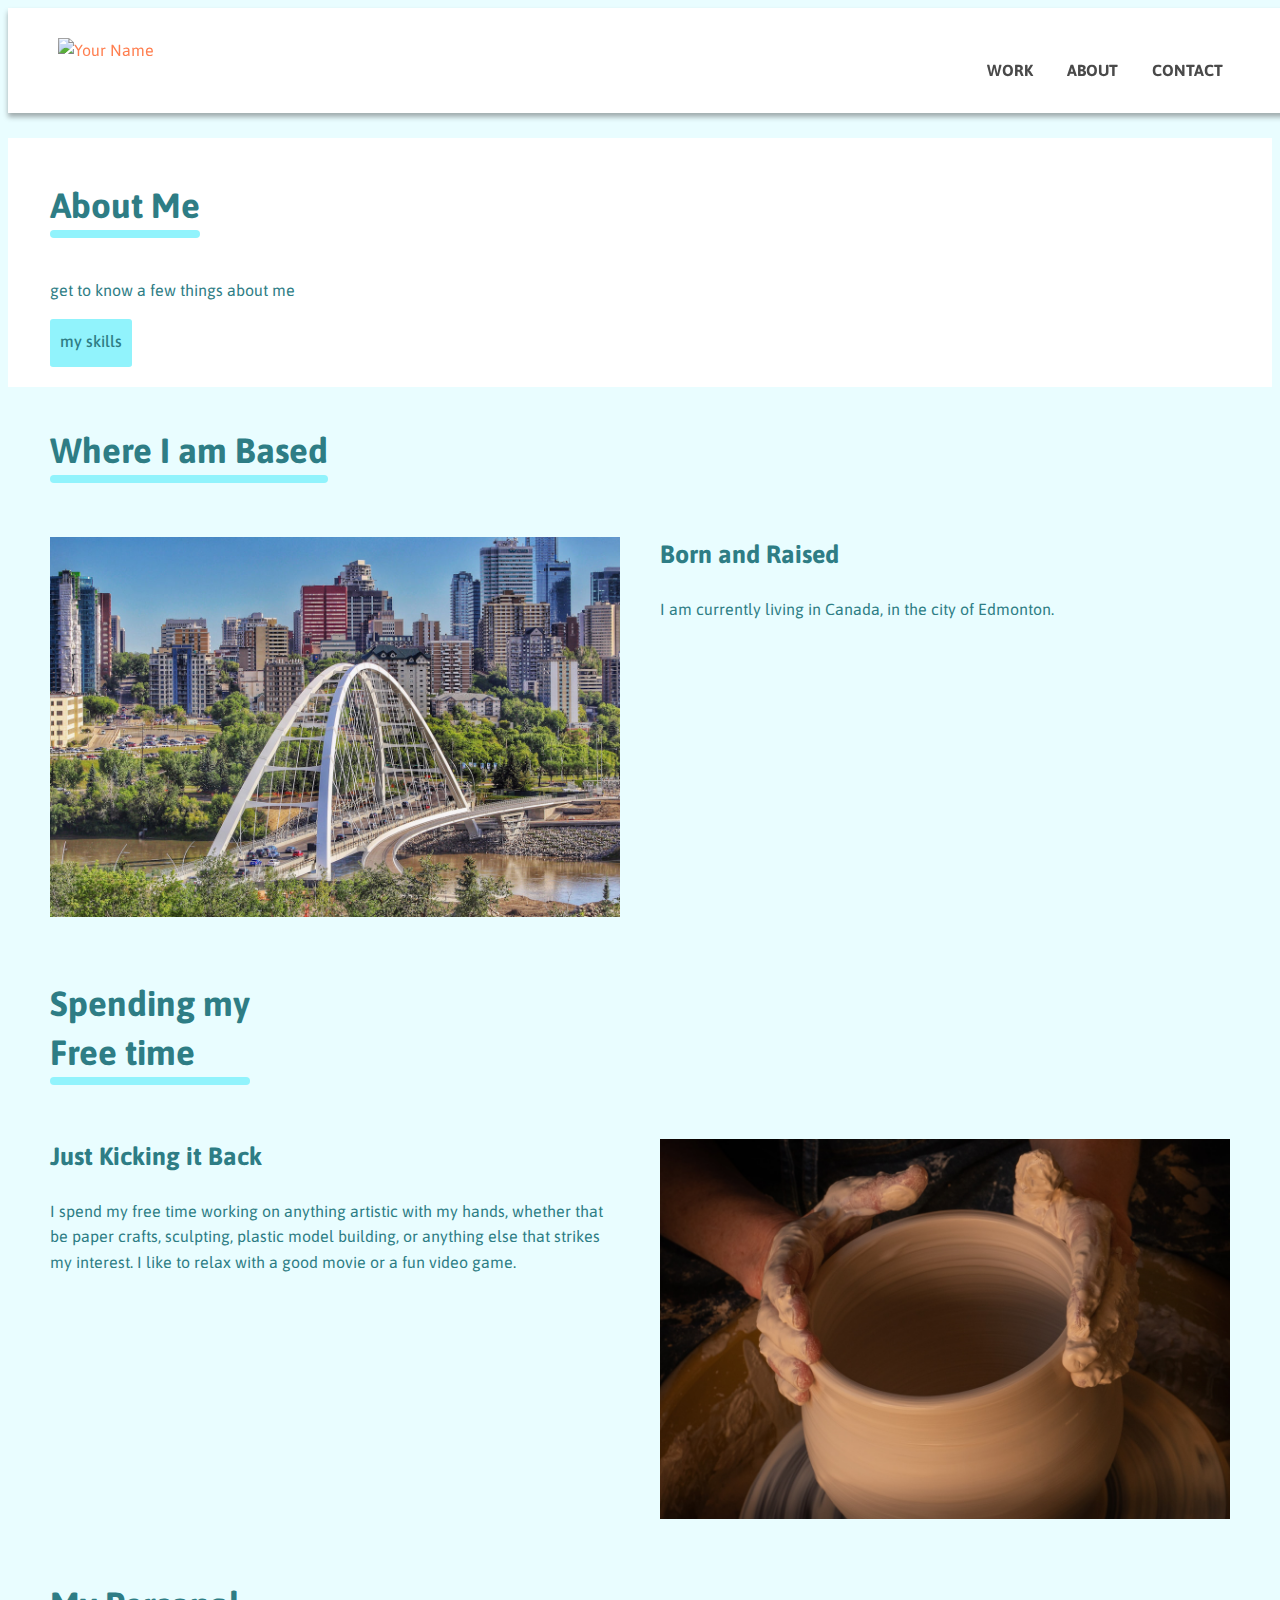
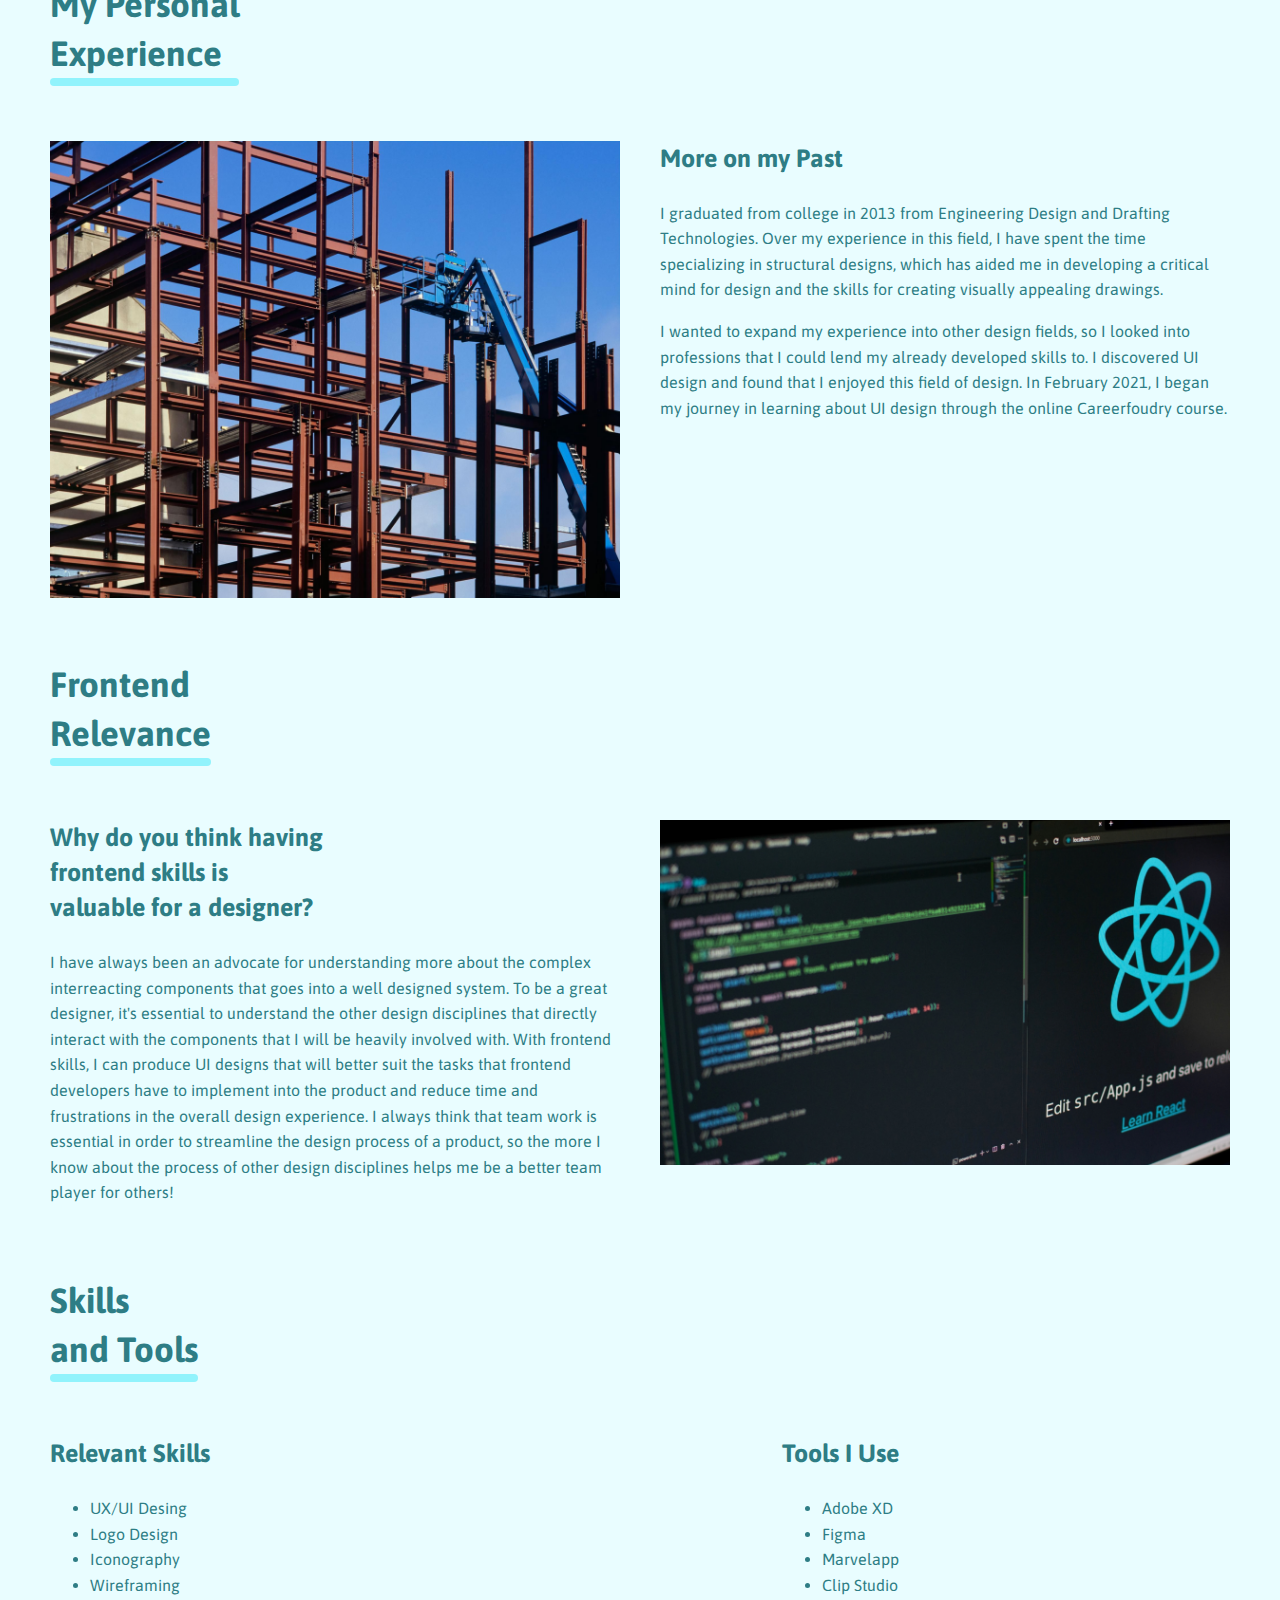
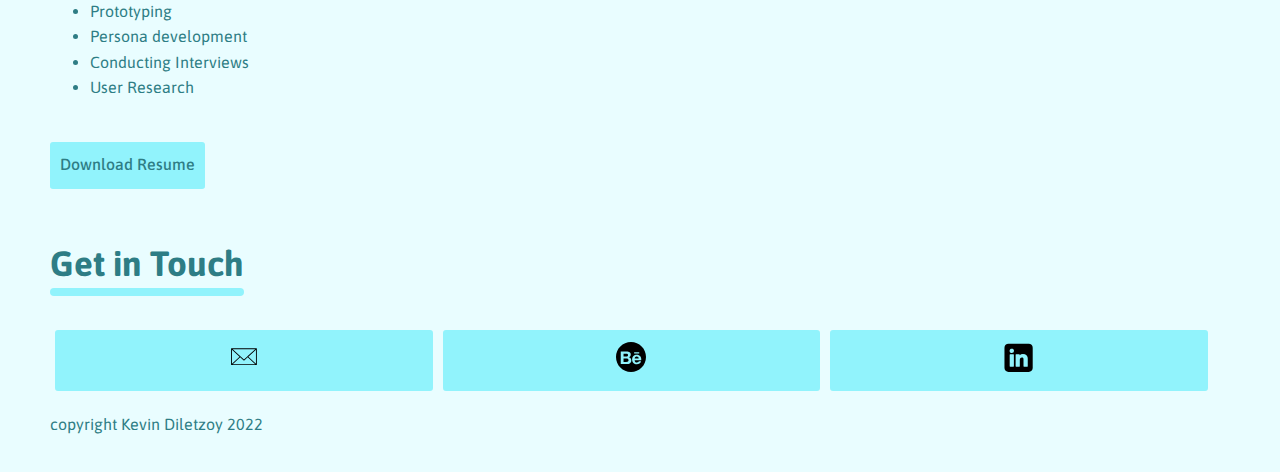
==== commit 897a29bb: "updates" ====
--- a/about.html
+++ b/about.html
@@ -1,210 +1,224 @@
 <!DOCTYPE HTML>
 <html>
-   <head>
-      <link rel="preconnect" href="https://fonts.googleapis.com">
-      <link rel="preconnect" href="https://fonts.gstatic.com" crossorigin>
-      <link href="https://fonts.googleapis.com/css2?family=Asap:wght@400;500;700&display=swap" rel="stylesheet">
-      <meta name="viewport" content="width=device-width, initial-scale=1">
-      <meta http-equiv="Content-Type" content="text/html;     charset=utf-8">
-      <meta name="author" content="Kevin D">
-      <meta name="description" content="Kevin D UI Designer Edmonton Alberta">
-      <title>About Kevin - Kevin Diletzoy UX/UI Designer Edmonton, Alberta</title>
-      <link rel="stylesheet" type="text/css" href="https://cdnjs.cloudflare.com/ajax/libs/normalize/8.0.1/normalize.min.css">
-      <link rel="stylesheet" type="text/css" href="css/style.css">
-      <script src="https://kit.fontawesome.com/8734367f27.js" crossorigin="anonymous"></script>
-   </head>
-   <body>
-      <header>
-        <div class="white-background">
-           <div class="container">
-             <div class="navtoggle" id="myNavtoggle">
-
-                 <img class="logo" src="img/svg/logo.svg" alt="Your Name">
-
-                 <nav>
-                    <ul>
-                       <li><a href="index.html">Work</a></li>
-                       <li><a href="about.html">About</a></li>
-                       <li><a href="#contact">Contact</a></li>
-                       <li><a href="javascript:void(0);" class="icon" onclick="menuToggle()"><i class="fas fa-bars"></i></a></li>
-
-
-                    </ul>
-                 </nav>
-               </div>
-           </div>
+
+<head>
+  <link rel="preconnect" href="https://fonts.googleapis.com">
+  <link rel="preconnect" href="https://fonts.gstatic.com" crossorigin>
+  <link href="https://fonts.googleapis.com/css2?family=Asap:wght@400;500;700&display=swap" rel="stylesheet">
+  <meta name="viewport" content="width=device-width, initial-scale=1">
+  <meta http-equiv="Content-Type" content="text/html;     charset=utf-8">
+  <meta name="author" content="Kevin D">
+  <meta name="description" content="Kevin D UI Designer Edmonton Alberta">
+  <title>About Kevin - Kevin Diletzoy UX/UI Designer Edmonton, Alberta</title>
+  <link rel="stylesheet" type="text/css" href="https://cdnjs.cloudflare.com/ajax/libs/normalize/8.0.1/normalize.min.css">
+  <link rel="stylesheet" type="text/css" href="css/style.css">
+  <script src="https://kit.fontawesome.com/8734367f27.js" crossorigin="anonymous"></script>
+</head>
+
+<body>
+  <header>
+    <div class="white-background">
+      <div class="container">
+        <div class="navtoggle" id="myNavtoggle">
+
+          <a href="index.html"><img class="logo" src="img/svg/logo.svg" alt="Your Name"></a>
+
+          <nav>
+            <ul>
+              <li><a href="index.html">Work</a></li>
+              <li><a href="about.html">About</a></li>
+              <li><a href="#contact">Contact</a></li>
+              <li><a href="javascript:void(0);" class="icon" onclick="menuToggle()"><i class="fas fa-bars"></i></a></li>
+
+
+            </ul>
+          </nav>
         </div>
-      </header>
-
-
-      <main>
-         <div>
-         <div>
-
-            <div class="white-background" id="hero">
-              <div class="container">
-               <div>
-                  <h1>About Me
-                    <div class="rectangle"></div>
-                  </h1>
-               </div>
-               <div>
-                  <p> get to know a few things about me</p>
-                  <a href="#skills">my skills</a>
-               </div>
-             </div>
-            </div>
-
-            <div class="container">
-
-
-               <div>
-                  <h2>Where I am Based
-                  <div class="rectangle"></div>
-                </h2>
-                  <div class="row">
-                     <div class="col-md-6">
-                        <picture>
-                           <source srcset="img/aboutpage/edmonton_image_small.png" media="(max-width:767px)">
-                           <img src="img/aboutpage/edmonton_image_large.png" alt="Edmonton Image">
-                        </picture>
-                     </div>
-                     <div class="col-md-6">
-                        <h3>Born and Raised</h3>
-                        <p>I am currently living in Canada, in the city of Edmonton.
-                        </p>
-                     </div>
-                  </div>
-               </div>
-               <div>
-                  <h2>Spending my<br>Free time
-                    <div class="rectangle"></div>
-                  </h2>
-                  <div class="row">
-                     <div class="col-md-6">
-                        <h3>Just Kicking it Back</h3>
-                        <p>I spend my free time working on anything artistic with my hands, whether that be paper crafts, sculpting, plastic model building, or anything else that strikes my interest. I like to relax with a good movie or a fun video game.
-                        </p>
-                     </div>
-                     <div class="col-md-6">
-                        <picture>
-                           <source srcset="img/aboutpage/freetime_small.png" media="(max-width:767px)">
-                           <img src="img/aboutpage/freetime_large.png" alt="Freetime Image">
-                        </picture>
-                     </div>
-                  </div>
-               </div>
-               <div>
-                  <h2>My Personal<br>Experience
-                  <div class="rectangle"></div>
-                </h2>
-                  <div class="row">
-                     <div class="col-md-6">
-                        <picture>
-                           <source srcset="img/aboutpage/experience_small.png" media="(max-width:767px)">
-                           <img src="img/aboutpage/experience_large.png" alt="Freetime Image">
-                        </picture>
-                     </div>
-                     <div class="col-md-6">
-                        <h3>More on my Past</h3>
-                        <p>I graduated from college in 2013 from Engineering Design and Drafting Technologies. Over my experience in this field, I have spent the time specializing in structural designs, which has aided me in developing a critical mind for design and the skills for creating visually appealing drawings.
-                        </p>
-                        <p>
-                           I wanted to expand my experience into other design fields, so I looked into professions that I could lend my already developed skills to. I discovered UI design and found that I enjoyed this field of design. In February 2021, I began my journey in learning about UI design through the online Careerfoudry course.
-                        </p>
-                     </div>
-                  </div>
-               </div>
-               <div>
-                  <h2>Frontend<br>Relevance
-                  <div class="rectangle"></div>
-                </h2>
-                  <div class="row">
-                     <div class="col-md-6">
-                        <h3>Why do you think having<br>frontend skills is<br>valuable for a designer?</h3>
-                        <p>I have always been an advocate for understanding more about the complex interreacting components that goes into a well designed system. To be a great designer, it's essential to understand the other design disciplines that directly interact with the components that I will be heavily involved with. With frontend skills, I can produce UI designs that will better suit the tasks that frontend developers have to implement into the product and reduce time and frustrations in the overall design experience. I always think that team work is essential in order to streamline the design process of a product, so the more I know about the process of other design disciplines helps me be a better team player for others!
-                        </p>
-                     </div>
-                     <div class="col-md-6">
-                        <picture>
-                           <source srcset="img/aboutpage/frontend_small.png" media="(max-width:767px)">
-                           <img src="img/aboutpage/frontend_large.png" alt="Freetime Image">
-                        </picture>
-                     </div>
-                  </div>
-               </div>
-               <div>
-                  <h2 id="skills">Skills<br>and Tools
-                  <div class="rectangle"></div>
-                </h2>
-                  <div>
-                     <div class="row">
-                        <div class="col-md-6 col-md-7">
-                           <h3>Relevant Skills</h3>
-                           <ul>
-                              <li>UX/UI Desing</li>
-                              <li>Logo Design</li>
-                              <li>Iconography</li>
-                              <li>Wireframing</li>
-                              <li>Prototyping</li>
-                              <li>Persona development</li>
-                              <li>Conducting Interviews</li>
-                              <li>User Research</li>
-                           </ul>
-                        </div>
-                        <div class="col-md-6 col-md-5">
-                           <h3>Tools I Use</h3>
-                           <ul>
-                              <li>Adobe XD</li>
-                              <li>Figma</li>
-                              <li>Marvelapp</li>
-                              <li>Clip Studio</li>
-                           </ul>
-                        </div>
-                     </div>
-                     <div>
-                        <a href="kevin_d_resume.pdf" download>Download Resume</a>
-                     </div>
-                  </div>
-               </div>
-            </div>
-         </div>
-			 </div>
-      </main>
-
-
-      <footer id="contact">
+      </div>
+    </div>
+  </header>
+
+
+  <main>
+    <div>
+      <div>
+
+        <div class="white-background" id="hero">
+          <div class="container">
+            <div>
+              <h1>About Me
+                <div class="rectangle"></div>
+              </h1>
+            </div>
+            <div>
+              <p> get to know a few things about me</p>
+              <a href="#skills" class="button">my skills</a>
+            </div>
+          </div>
+        </div>
+
         <div class="container">
-           <h2>
-              Get in Touch
-              <div class="rectangle"></div>
-           </h2>
-           <div id="socialmediaicon">
-              <a href="mailto:kev.dil125@gmail.com" class="button contact">
-                 <span>Email me</span>
-                 <?xml version="1.0" ?>
-                 <svg id="Layer_1" style="enable-background:new 0 0 100.354 100.352;" version="1.1" viewBox="0 0 100.354 100.352" xml:space="preserve" xmlns="http://www.w3.org/2000/svg" xmlns:xlink="http://www.w3.org/1999/xlink">
-                    <path d="M93.09,76.224c0.047-0.145,0.079-0.298,0.079-0.459V22.638c0-0.162-0.032-0.316-0.08-0.462  c-0.007-0.02-0.011-0.04-0.019-0.06c-0.064-0.171-0.158-0.325-0.276-0.46c-0.008-0.009-0.009-0.02-0.017-0.029  c-0.005-0.005-0.011-0.007-0.016-0.012c-0.126-0.134-0.275-0.242-0.442-0.323c-0.013-0.006-0.023-0.014-0.036-0.02  c-0.158-0.071-0.33-0.111-0.511-0.123c-0.018-0.001-0.035-0.005-0.053-0.005c-0.017-0.001-0.032-0.005-0.049-0.005H8.465  c-0.017,0-0.033,0.004-0.05,0.005c-0.016,0.001-0.032,0.004-0.048,0.005c-0.183,0.012-0.358,0.053-0.518,0.125  c-0.01,0.004-0.018,0.011-0.028,0.015c-0.17,0.081-0.321,0.191-0.448,0.327c-0.005,0.005-0.011,0.006-0.016,0.011  c-0.008,0.008-0.009,0.019-0.017,0.028c-0.118,0.135-0.213,0.29-0.277,0.461c-0.008,0.02-0.012,0.04-0.019,0.061  c-0.048,0.146-0.08,0.3-0.08,0.462v53.128c0,0.164,0.033,0.32,0.082,0.468c0.007,0.02,0.011,0.039,0.018,0.059  c0.065,0.172,0.161,0.327,0.28,0.462c0.007,0.008,0.009,0.018,0.016,0.026c0.006,0.007,0.014,0.011,0.021,0.018  c0.049,0.051,0.103,0.096,0.159,0.14c0.025,0.019,0.047,0.042,0.073,0.06c0.066,0.046,0.137,0.083,0.21,0.117  c0.018,0.008,0.034,0.021,0.052,0.028c0.181,0.077,0.38,0.121,0.589,0.121h83.204c0.209,0,0.408-0.043,0.589-0.121  c0.028-0.012,0.054-0.03,0.081-0.044c0.062-0.031,0.124-0.063,0.181-0.102c0.03-0.021,0.057-0.048,0.086-0.071  c0.051-0.041,0.101-0.082,0.145-0.129c0.008-0.008,0.017-0.014,0.025-0.022c0.008-0.009,0.01-0.021,0.018-0.03  c0.117-0.134,0.211-0.288,0.275-0.458C93.078,76.267,93.083,76.246,93.09,76.224z M9.965,26.04l25.247,23.061L9.965,72.346V26.04z   M61.711,47.971c-0.104,0.068-0.214,0.125-0.301,0.221c-0.033,0.036-0.044,0.083-0.073,0.121l-11.27,10.294L12.331,24.138h75.472  L61.711,47.971z M37.436,51.132l11.619,10.613c0.287,0.262,0.649,0.393,1.012,0.393s0.725-0.131,1.011-0.393l11.475-10.481  l25.243,23.002H12.309L37.436,51.132z M64.778,49.232L90.169,26.04v46.33L64.778,49.232z"/>
-                 </svg>
-              </a><a href="https://www.behance.net/kevindiletzoy" target="_blank" class="button contact">
-                 <span>Behance</span>
-                 <?xml version="1.0" ?><!DOCTYPE svg  PUBLIC '-//W3C//DTD SVG 1.1//EN'  'http://www.w3.org/Graphics/SVG/1.1/DTD/svg11.dtd'>
-                 <svg height="100%" style="fill-rule:evenodd;clip-rule:evenodd;stroke-linejoin:round;stroke-miterlimit:2;" version="1.1" viewBox="0 0 512 512" width="100%" xml:space="preserve" xmlns="http://www.w3.org/2000/svg" xmlns:serif="http://www.serif.com/" xmlns:xlink="http://www.w3.org/1999/xlink">
-                    <path d="M256,0c141.29,0 256,114.71 256,256c0,141.29 -114.71,256 -256,256c-141.29,0 -256,-114.71 -256,-256c0,-141.29 114.71,-256 256,-256Zm174.73,309.405c0.803,-12.096 -0.183,-23.644 -2.983,-34.703c-2.825,-11.076 -7.356,-20.951 -13.702,-29.583c-6.354,-8.649 -14.448,-15.558 -24.306,-20.661c-9.908,-5.17 -21.448,-7.705 -34.637,-7.705c-11.946,0 -22.732,2.121 -32.516,6.338c-9.775,4.241 -18.167,10.04 -25.25,17.388c-7.067,7.307 -12.451,16.022 -16.328,26.121c-3.811,10.065 -5.758,20.951 -5.758,32.607c0,12.053 1.872,23.179 5.592,33.228c3.761,10.099 9.038,18.698 15.831,25.971c6.976,7.249 15.26,12.8 25.176,16.768c9.925,3.91 20.976,5.898 33.253,5.898c17.621,0 32.732,-4.034 45.133,-12.128c12.551,-8.069 21.738,-21.465 27.802,-40.229l-37.71,0c-1.458,4.822 -5.236,9.469 -11.44,13.819c-6.263,4.357 -13.719,6.536 -22.351,6.536c-12.013,0 -21.283,-3.148 -27.703,-9.411c-6.429,-6.263 -10.587,-17.927 -10.587,-30.254l112.484,0Zm-245.398,67.633c9.661,0 19.079,-1.218 28.15,-3.621c9.179,-2.41 17.356,-6.122 24.489,-11.167c7.075,-5.004 12.816,-11.49 17.032,-19.493c4.184,-7.911 6.271,-17.306 6.271,-28.224c0,-13.471 -3.206,-24.953 -9.742,-34.554c-6.503,-9.535 -16.328,-16.237 -29.558,-20.048c9.717,-4.606 16.999,-10.529 21.953,-17.753c4.929,-7.241 7.381,-16.296 7.381,-27.131c0,-10.016 -1.648,-18.491 -4.92,-25.259c-3.364,-6.868 -8.061,-12.319 -14.059,-16.42c-6.097,-4.1 -13.296,-7.091 -21.746,-8.88c-8.492,-1.848 -17.786,-2.734 -28.084,-2.734l-101.499,0l0,215.284l104.332,0Zm-5.401,-95.949c10.198,0 18.491,2.345 24.72,7.067c6.205,4.78 9.337,12.666 9.337,23.759c0,5.658 -0.92,10.347 -2.834,13.959c-1.905,3.628 -4.539,6.495 -7.704,8.582c-3.181,2.171 -6.934,3.645 -11.175,4.565c-4.176,0.936 -8.616,1.35 -13.28,1.35l-50.601,0l0,-59.282l51.537,0Zm198.102,-23.337c-5.095,-5.625 -13.702,-8.673 -24.215,-8.673c-6.843,0 -12.501,1.151 -17.041,3.495c-4.44,2.32 -8.068,5.195 -10.844,8.591c-2.767,3.447 -4.639,7.092 -5.741,10.985c-1.093,3.794 -1.756,7.232 -1.946,10.273l69.654,0c-1.019,-10.919 -4.755,-18.996 -9.867,-24.671Zm-205.284,-59.324c4.2,0 8.284,0.299 12.194,1.061c3.968,0.687 7.398,1.947 10.43,3.777c3.049,1.765 5.476,4.275 7.307,7.489c1.764,3.215 2.634,7.357 2.634,12.361c0,9.029 -2.634,15.599 -8.085,19.584c-5.509,4.042 -12.468,6.031 -20.86,6.031l-47.975,0l0,-50.303l44.355,0Zm223.998,-0.985l0,-21.241l-87.266,0l0,21.241l87.266,0Z"/>
-                 </svg>
-              </a><a href="placeholder" target="_blank" class="button contact">
-                 <span>Linked In</span>
-                 <?xml version="1.0" ?>
-                 <svg fill="none" height="17" viewBox="0 0 17 17" width="17" xmlns="http://www.w3.org/2000/svg">
-                    <path d="M14.0142 0.965088H2.51824C1.92097 0.965088 1.34816 1.20235 0.925831 1.62468C0.503499 2.04702 0.266235 2.61982 0.266235 3.21709V14.7131C0.266235 15.3104 0.503499 15.8832 0.925831 16.3055C1.34816 16.7278 1.92097 16.9651 2.51824 16.9651H14.0142C14.6115 16.9651 15.1843 16.7278 15.6066 16.3055C16.029 15.8832 16.2662 15.3104 16.2662 14.7131V3.21709C16.2662 2.61982 16.029 2.04702 15.6066 1.62468C15.1843 1.20235 14.6115 0.965088 14.0142 0.965088ZM5.60024 13.7491C5.60024 13.7891 5.57324 13.8491 5.52024 13.9301C5.44024 13.9841 5.37924 14.0101 5.33924 14.0101H3.48924C3.44924 14.0101 3.38924 13.9841 3.30924 13.9301C3.25524 13.8501 3.22824 13.7901 3.22824 13.7491V7.25509C3.22824 7.21509 3.25524 7.15509 3.30824 7.07509C3.38824 7.02109 3.44824 6.99409 3.48924 6.99409H5.33924C5.37924 6.99409 5.43924 7.02109 5.51924 7.07409C5.57324 7.15409 5.60024 7.21409 5.60024 7.25509V13.7491ZM5.29924 5.88809C5.18426 6.00567 5.04642 6.09845 4.89421 6.16071C4.742 6.22297 4.57865 6.25339 4.41424 6.25009C4.06524 6.25009 3.77124 6.13009 3.52924 5.88809C3.41161 5.77315 3.31879 5.63532 3.25653 5.4831C3.19427 5.33088 3.16388 5.16751 3.16724 5.00309C3.16724 4.66809 3.28824 4.38009 3.52924 4.13909C3.64292 4.01844 3.78007 3.92231 3.93226 3.85661C4.08445 3.79091 4.24847 3.75701 4.41424 3.75701C4.58 3.75701 4.74402 3.79091 4.89621 3.85661C5.0484 3.92231 5.18555 4.01844 5.29924 4.13909C5.53924 4.37909 5.66024 4.66909 5.66024 5.00309C5.66024 5.35209 5.54024 5.64709 5.29924 5.88809ZM13.4612 13.7491C13.4609 13.7831 13.4537 13.8167 13.4399 13.8478C13.4262 13.879 13.4062 13.907 13.3812 13.9301C13.3581 13.955 13.3301 13.975 13.299 13.9888C13.2679 14.0025 13.2343 14.0098 13.2002 14.0101H11.3102C11.2702 14.0101 11.2102 13.9841 11.1302 13.9301C11.0762 13.8501 11.0492 13.7901 11.0492 13.7491V9.78909C11.0492 9.45309 10.9892 9.19209 10.8682 9.00409C10.7202 8.84409 10.4792 8.76409 10.1442 8.76409C9.71524 8.76409 9.40724 8.89009 9.21924 9.14509C9.04524 9.40009 8.95824 9.76209 8.95824 10.2311V13.7491C8.95792 13.7831 8.95066 13.8167 8.93691 13.8478C8.92315 13.879 8.90319 13.907 8.87824 13.9301C8.85498 13.9552 8.82683 13.9752 8.79553 13.989C8.76423 14.0027 8.73043 14.0099 8.69624 14.0101H6.84624C6.80624 14.0101 6.74623 13.9841 6.66623 13.9301C6.61224 13.8501 6.58624 13.7901 6.58624 13.7491V7.25509C6.58624 7.21509 6.61224 7.15509 6.66623 7.07509C6.74623 7.02109 6.80624 6.99409 6.84624 6.99409H8.63624C8.69024 6.99409 8.74323 7.00709 8.79624 7.03409C8.82423 7.04809 8.85124 7.09409 8.87724 7.17409V7.27509L8.89723 7.31509V7.47609C9.34023 7.04809 9.95024 6.83309 10.7272 6.83309C11.5982 6.83309 12.2682 7.04109 12.7372 7.45609C13.2202 7.89809 13.4612 8.53609 13.4612 9.36609V13.7491Z" fill="black"/>
-                 </svg>
-              </a>
-           </div>
-           <p>copyright Kevin Diletzoy 2022</p>
+
+
+          <div>
+            <h2>Where I am Based
+              <div class="rectangle"></div>
+            </h2>
+            <div class="row">
+              <div class="col-md-6">
+                <picture>
+                  <source srcset="img/aboutpage/edmonton_image_small.png" media="(max-width:767px)">
+                  <img src="img/aboutpage/edmonton_image_large.png" alt="Edmonton Image">
+                </picture>
+              </div>
+              <div class="col-md-6">
+                <h3>Born and Raised</h3>
+                <p>I am currently living in Canada, in the city of Edmonton.
+                </p>
+              </div>
+            </div>
+          </div>
+          <div>
+            <h2>Spending my<br>Free time
+              <div class="rectangle"></div>
+            </h2>
+            <div class="row">
+              <div class="col-md-6">
+                <h3>Just Kicking it Back</h3>
+                <p>I spend my free time working on anything artistic with my hands, whether that be paper crafts, sculpting, plastic model building, or anything else that strikes my interest. I like to relax with a good movie or a fun video game.
+                </p>
+              </div>
+              <div class="col-md-6">
+                <picture>
+                  <source srcset="img/aboutpage/freetime_small.png" media="(max-width:767px)">
+                  <img src="img/aboutpage/freetime_large.png" alt="Freetime Image">
+                </picture>
+              </div>
+            </div>
+          </div>
+          <div>
+            <h2>My Personal<br>Experience
+              <div class="rectangle"></div>
+            </h2>
+            <div class="row">
+              <div class="col-md-6">
+                <picture>
+                  <source srcset="img/aboutpage/experience_small.png" media="(max-width:767px)">
+                  <img src="img/aboutpage/experience_large.png" alt="Freetime Image">
+                </picture>
+              </div>
+              <div class="col-md-6">
+                <h3>More on my Past</h3>
+                <p>I graduated from college in 2013 from Engineering Design and Drafting Technologies. Over my experience in this field, I have spent the time specializing in structural designs, which has aided me in developing a critical mind for
+                  design and the skills for creating visually appealing drawings.
+                </p>
+                <p>
+                  I wanted to expand my experience into other design fields, so I looked into professions that I could lend my already developed skills to. I discovered UI design and found that I enjoyed this field of design. In February 2021, I
+                  began my journey in learning about UI design through the online Careerfoudry course.
+                </p>
+              </div>
+            </div>
+          </div>
+          <div>
+            <h2>Frontend<br>Relevance
+              <div class="rectangle"></div>
+            </h2>
+            <div class="row">
+              <div class="col-md-6">
+                <h3>Why do you think having<br>frontend skills is<br>valuable for a designer?</h3>
+                <p>I have always been an advocate for understanding more about the complex interreacting components that goes into a well designed system. To be a great designer, it's essential to understand the other design disciplines that directly
+                  interact with the components that I will be heavily involved with. With frontend skills, I can produce UI designs that will better suit the tasks that frontend developers have to implement into the product and reduce time and
+                  frustrations in the overall design experience. I always think that team work is essential in order to streamline the design process of a product, so the more I know about the process of other design disciplines helps me be a better
+                  team player for others!
+                </p>
+              </div>
+              <div class="col-md-6">
+                <picture>
+                  <source srcset="img/aboutpage/frontend_small.png" media="(max-width:767px)">
+                  <img src="img/aboutpage/frontend_large.png" alt="Freetime Image">
+                </picture>
+              </div>
+            </div>
+          </div>
+          <div>
+            <h2 id="skills">Skills<br>and Tools
+              <div class="rectangle"></div>
+            </h2>
+            <div>
+              <div class="row">
+                <div class="col-md-6 col-md-7">
+                  <h3>Relevant Skills</h3>
+                  <ul>
+                    <li>UX/UI Desing</li>
+                    <li>Logo Design</li>
+                    <li>Iconography</li>
+                    <li>Wireframing</li>
+                    <li>Prototyping</li>
+                    <li>Persona development</li>
+                    <li>Conducting Interviews</li>
+                    <li>User Research</li>
+                  </ul>
+                </div>
+                <div class="col-md-6 col-md-5">
+                  <h3>Tools I Use</h3>
+                  <ul>
+                    <li>Adobe XD</li>
+                    <li>Figma</li>
+                    <li>Marvelapp</li>
+                    <li>Clip Studio</li>
+                  </ul>
+                </div>
+              </div>
+              <div>
+                <a href="kevin_d_resume.pdf" class="button" download>Download Resume</a>
+              </div>
+            </div>
+          </div>
         </div>
-      </footer>
-      <script src="js/jquery-3.6.0.min.js"></script>
-      <script src="https://code.jquery.com/jquery-3.6.0.min.js" integrity="sha256-/xUj+3OJU5yExlq6GSYGSHk7tPXikynS7ogEvDej/m4=" crossorigin="anonymous"></script>
-      <script src="js/scripts.js"></script>
-   </body>
+      </div>
+    </div>
+  </main>
+
+
+  <footer id="contact">
+    <div class="container">
+      <h2>
+        Get in Touch
+        <div class="rectangle"></div>
+      </h2>
+      <div id="socialmediaicon">
+        <a href="mailto:kev.dil125@gmail.com" class="button contact">
+          <span>Email me</span>
+          <?xml version="1.0" ?>
+          <svg id="Layer_1" style="enable-background:new 0 0 100.354 100.352;" version="1.1" viewBox="0 0 100.354 100.352" xml:space="preserve" xmlns="http://www.w3.org/2000/svg" xmlns:xlink="http://www.w3.org/1999/xlink">
+            <path
+              d="M93.09,76.224c0.047-0.145,0.079-0.298,0.079-0.459V22.638c0-0.162-0.032-0.316-0.08-0.462  c-0.007-0.02-0.011-0.04-0.019-0.06c-0.064-0.171-0.158-0.325-0.276-0.46c-0.008-0.009-0.009-0.02-0.017-0.029  c-0.005-0.005-0.011-0.007-0.016-0.012c-0.126-0.134-0.275-0.242-0.442-0.323c-0.013-0.006-0.023-0.014-0.036-0.02  c-0.158-0.071-0.33-0.111-0.511-0.123c-0.018-0.001-0.035-0.005-0.053-0.005c-0.017-0.001-0.032-0.005-0.049-0.005H8.465  c-0.017,0-0.033,0.004-0.05,0.005c-0.016,0.001-0.032,0.004-0.048,0.005c-0.183,0.012-0.358,0.053-0.518,0.125  c-0.01,0.004-0.018,0.011-0.028,0.015c-0.17,0.081-0.321,0.191-0.448,0.327c-0.005,0.005-0.011,0.006-0.016,0.011  c-0.008,0.008-0.009,0.019-0.017,0.028c-0.118,0.135-0.213,0.29-0.277,0.461c-0.008,0.02-0.012,0.04-0.019,0.061  c-0.048,0.146-0.08,0.3-0.08,0.462v53.128c0,0.164,0.033,0.32,0.082,0.468c0.007,0.02,0.011,0.039,0.018,0.059  c0.065,0.172,0.161,0.327,0.28,0.462c0.007,0.008,0.009,0.018,0.016,0.026c0.006,0.007,0.014,0.011,0.021,0.018  c0.049,0.051,0.103,0.096,0.159,0.14c0.025,0.019,0.047,0.042,0.073,0.06c0.066,0.046,0.137,0.083,0.21,0.117  c0.018,0.008,0.034,0.021,0.052,0.028c0.181,0.077,0.38,0.121,0.589,0.121h83.204c0.209,0,0.408-0.043,0.589-0.121  c0.028-0.012,0.054-0.03,0.081-0.044c0.062-0.031,0.124-0.063,0.181-0.102c0.03-0.021,0.057-0.048,0.086-0.071  c0.051-0.041,0.101-0.082,0.145-0.129c0.008-0.008,0.017-0.014,0.025-0.022c0.008-0.009,0.01-0.021,0.018-0.03  c0.117-0.134,0.211-0.288,0.275-0.458C93.078,76.267,93.083,76.246,93.09,76.224z M9.965,26.04l25.247,23.061L9.965,72.346V26.04z   M61.711,47.971c-0.104,0.068-0.214,0.125-0.301,0.221c-0.033,0.036-0.044,0.083-0.073,0.121l-11.27,10.294L12.331,24.138h75.472  L61.711,47.971z M37.436,51.132l11.619,10.613c0.287,0.262,0.649,0.393,1.012,0.393s0.725-0.131,1.011-0.393l11.475-10.481  l25.243,23.002H12.309L37.436,51.132z M64.778,49.232L90.169,26.04v46.33L64.778,49.232z" />
+          </svg>
+        </a><a href="https://www.behance.net/kevindiletzoy" target="_blank" class="button contact">
+          <span>Behance</span>
+          <?xml version="1.0" ?>
+          <!DOCTYPE svg PUBLIC '-//W3C//DTD SVG 1.1//EN' 'http://www.w3.org/Graphics/SVG/1.1/DTD/svg11.dtd'>
+          <svg height="100%" style="fill-rule:evenodd;clip-rule:evenodd;stroke-linejoin:round;stroke-miterlimit:2;" version="1.1" viewBox="0 0 512 512" width="100%" xml:space="preserve" xmlns="http://www.w3.org/2000/svg"
+            xmlns:serif="http://www.serif.com/" xmlns:xlink="http://www.w3.org/1999/xlink">
+            <path
+              d="M256,0c141.29,0 256,114.71 256,256c0,141.29 -114.71,256 -256,256c-141.29,0 -256,-114.71 -256,-256c0,-141.29 114.71,-256 256,-256Zm174.73,309.405c0.803,-12.096 -0.183,-23.644 -2.983,-34.703c-2.825,-11.076 -7.356,-20.951 -13.702,-29.583c-6.354,-8.649 -14.448,-15.558 -24.306,-20.661c-9.908,-5.17 -21.448,-7.705 -34.637,-7.705c-11.946,0 -22.732,2.121 -32.516,6.338c-9.775,4.241 -18.167,10.04 -25.25,17.388c-7.067,7.307 -12.451,16.022 -16.328,26.121c-3.811,10.065 -5.758,20.951 -5.758,32.607c0,12.053 1.872,23.179 5.592,33.228c3.761,10.099 9.038,18.698 15.831,25.971c6.976,7.249 15.26,12.8 25.176,16.768c9.925,3.91 20.976,5.898 33.253,5.898c17.621,0 32.732,-4.034 45.133,-12.128c12.551,-8.069 21.738,-21.465 27.802,-40.229l-37.71,0c-1.458,4.822 -5.236,9.469 -11.44,13.819c-6.263,4.357 -13.719,6.536 -22.351,6.536c-12.013,0 -21.283,-3.148 -27.703,-9.411c-6.429,-6.263 -10.587,-17.927 -10.587,-30.254l112.484,0Zm-245.398,67.633c9.661,0 19.079,-1.218 28.15,-3.621c9.179,-2.41 17.356,-6.122 24.489,-11.167c7.075,-5.004 12.816,-11.49 17.032,-19.493c4.184,-7.911 6.271,-17.306 6.271,-28.224c0,-13.471 -3.206,-24.953 -9.742,-34.554c-6.503,-9.535 -16.328,-16.237 -29.558,-20.048c9.717,-4.606 16.999,-10.529 21.953,-17.753c4.929,-7.241 7.381,-16.296 7.381,-27.131c0,-10.016 -1.648,-18.491 -4.92,-25.259c-3.364,-6.868 -8.061,-12.319 -14.059,-16.42c-6.097,-4.1 -13.296,-7.091 -21.746,-8.88c-8.492,-1.848 -17.786,-2.734 -28.084,-2.734l-101.499,0l0,215.284l104.332,0Zm-5.401,-95.949c10.198,0 18.491,2.345 24.72,7.067c6.205,4.78 9.337,12.666 9.337,23.759c0,5.658 -0.92,10.347 -2.834,13.959c-1.905,3.628 -4.539,6.495 -7.704,8.582c-3.181,2.171 -6.934,3.645 -11.175,4.565c-4.176,0.936 -8.616,1.35 -13.28,1.35l-50.601,0l0,-59.282l51.537,0Zm198.102,-23.337c-5.095,-5.625 -13.702,-8.673 -24.215,-8.673c-6.843,0 -12.501,1.151 -17.041,3.495c-4.44,2.32 -8.068,5.195 -10.844,8.591c-2.767,3.447 -4.639,7.092 -5.741,10.985c-1.093,3.794 -1.756,7.232 -1.946,10.273l69.654,0c-1.019,-10.919 -4.755,-18.996 -9.867,-24.671Zm-205.284,-59.324c4.2,0 8.284,0.299 12.194,1.061c3.968,0.687 7.398,1.947 10.43,3.777c3.049,1.765 5.476,4.275 7.307,7.489c1.764,3.215 2.634,7.357 2.634,12.361c0,9.029 -2.634,15.599 -8.085,19.584c-5.509,4.042 -12.468,6.031 -20.86,6.031l-47.975,0l0,-50.303l44.355,0Zm223.998,-0.985l0,-21.241l-87.266,0l0,21.241l87.266,0Z" />
+          </svg>
+        </a><a href="placeholder" target="_blank" class="button contact">
+          <span>Linked In</span>
+          <?xml version="1.0" ?>
+          <svg fill="none" height="17" viewBox="0 0 17 17" width="17" xmlns="http://www.w3.org/2000/svg">
+            <path
+              d="M14.0142 0.965088H2.51824C1.92097 0.965088 1.34816 1.20235 0.925831 1.62468C0.503499 2.04702 0.266235 2.61982 0.266235 3.21709V14.7131C0.266235 15.3104 0.503499 15.8832 0.925831 16.3055C1.34816 16.7278 1.92097 16.9651 2.51824 16.9651H14.0142C14.6115 16.9651 15.1843 16.7278 15.6066 16.3055C16.029 15.8832 16.2662 15.3104 16.2662 14.7131V3.21709C16.2662 2.61982 16.029 2.04702 15.6066 1.62468C15.1843 1.20235 14.6115 0.965088 14.0142 0.965088ZM5.60024 13.7491C5.60024 13.7891 5.57324 13.8491 5.52024 13.9301C5.44024 13.9841 5.37924 14.0101 5.33924 14.0101H3.48924C3.44924 14.0101 3.38924 13.9841 3.30924 13.9301C3.25524 13.8501 3.22824 13.7901 3.22824 13.7491V7.25509C3.22824 7.21509 3.25524 7.15509 3.30824 7.07509C3.38824 7.02109 3.44824 6.99409 3.48924 6.99409H5.33924C5.37924 6.99409 5.43924 7.02109 5.51924 7.07409C5.57324 7.15409 5.60024 7.21409 5.60024 7.25509V13.7491ZM5.29924 5.88809C5.18426 6.00567 5.04642 6.09845 4.89421 6.16071C4.742 6.22297 4.57865 6.25339 4.41424 6.25009C4.06524 6.25009 3.77124 6.13009 3.52924 5.88809C3.41161 5.77315 3.31879 5.63532 3.25653 5.4831C3.19427 5.33088 3.16388 5.16751 3.16724 5.00309C3.16724 4.66809 3.28824 4.38009 3.52924 4.13909C3.64292 4.01844 3.78007 3.92231 3.93226 3.85661C4.08445 3.79091 4.24847 3.75701 4.41424 3.75701C4.58 3.75701 4.74402 3.79091 4.89621 3.85661C5.0484 3.92231 5.18555 4.01844 5.29924 4.13909C5.53924 4.37909 5.66024 4.66909 5.66024 5.00309C5.66024 5.35209 5.54024 5.64709 5.29924 5.88809ZM13.4612 13.7491C13.4609 13.7831 13.4537 13.8167 13.4399 13.8478C13.4262 13.879 13.4062 13.907 13.3812 13.9301C13.3581 13.955 13.3301 13.975 13.299 13.9888C13.2679 14.0025 13.2343 14.0098 13.2002 14.0101H11.3102C11.2702 14.0101 11.2102 13.9841 11.1302 13.9301C11.0762 13.8501 11.0492 13.7901 11.0492 13.7491V9.78909C11.0492 9.45309 10.9892 9.19209 10.8682 9.00409C10.7202 8.84409 10.4792 8.76409 10.1442 8.76409C9.71524 8.76409 9.40724 8.89009 9.21924 9.14509C9.04524 9.40009 8.95824 9.76209 8.95824 10.2311V13.7491C8.95792 13.7831 8.95066 13.8167 8.93691 13.8478C8.92315 13.879 8.90319 13.907 8.87824 13.9301C8.85498 13.9552 8.82683 13.9752 8.79553 13.989C8.76423 14.0027 8.73043 14.0099 8.69624 14.0101H6.84624C6.80624 14.0101 6.74623 13.9841 6.66623 13.9301C6.61224 13.8501 6.58624 13.7901 6.58624 13.7491V7.25509C6.58624 7.21509 6.61224 7.15509 6.66623 7.07509C6.74623 7.02109 6.80624 6.99409 6.84624 6.99409H8.63624C8.69024 6.99409 8.74323 7.00709 8.79624 7.03409C8.82423 7.04809 8.85124 7.09409 8.87724 7.17409V7.27509L8.89723 7.31509V7.47609C9.34023 7.04809 9.95024 6.83309 10.7272 6.83309C11.5982 6.83309 12.2682 7.04109 12.7372 7.45609C13.2202 7.89809 13.4612 8.53609 13.4612 9.36609V13.7491Z"
+              fill="black" />
+          </svg>
+        </a>
+      </div>
+      <p>copyright Kevin Diletzoy 2022</p>
+    </div>
+  </footer>
+  <script src="js/jquery-3.6.0.min.js"></script>
+  <script src="https://code.jquery.com/jquery-3.6.0.min.js" integrity="sha256-/xUj+3OJU5yExlq6GSYGSHk7tPXikynS7ogEvDej/m4=" crossorigin="anonymous"></script>
+  <script src="js/scripts.js"></script>
+</body>
+
 </html>
--- a/css/style.css
+++ b/css/style.css
@@ -1,18 +1,18 @@
 body {
   background-color: #E9FDFF;
   font-family: 'Asap', sans-serif;
-  font-size: 16px; /* sets the font size to 40px */
-  font-weight: 400; /* sets the font weight to 400 regular */
-  line-height: 1.6; /* sets the line height to 1.6 *the font size */
-  color: #2F8189;
-}
-
-
-.white-background{
+  font-size: 16px;
+  /* sets the font size to 40px */
+  font-weight: 400;
+  /* sets the font weight to 400 regular */
+  line-height: 1.6;
+  /* sets the line height to 1.6 *the font size */
+  color: #2E7D85;
+}
+
+.white-background {
   background-color: #FFFFFF;
-
-}
-
+}
 
 h1, h2, h3, h4 {
   line-height: 1.4
@@ -21,9 +21,9 @@
 h1 {
   font-size: 35px;
   font-weight: 700;
-  border-bottom: 0px solid #91F3FC; /* change px value to see underline*/
+  border-bottom: 0px solid #91F3FC;
+  /* change px value to see underline*/
   display: inline-block;
-
 }
 
 h2 {
@@ -49,41 +49,40 @@
 
 a {
   color: #ff7f50;
-  text-decoration: none; /* no underlining*/
-}
-
-a:visited { /* visited link*/
-color: #ff7f50
+  text-decoration: none;
+  /* no underlining*/
+}
+
+a:visited {
+  /* visited link*/
+  color: #ff7f50
 }
 
 a:hover {
   color: #cc6540;
-  text-decoration: underline; /* underlining when hovering over a link */
-}
-
-a:active { /* selected link*/
-color: #994c30;
-}
-
-
+  text-decoration: underline;
+  /* underlining when hovering over a link */
+}
+
+a:active {
+  /* selected link*/
+  color: #994c30;
+}
 
 .logotextbig {
   font-size: 20px;
   font-weight: 700;
 }
 
-.logotextsmall
-{
+.logotextsmall {
   font-size: 15px;
   font-weight: 500;
 }
-
-
 
 .button, .button:visited {
   display: inline-block;
   background-color: #91F3FC;
-  color: #2F8189;
+  color: #2E7D85;
   font-weight: 500;
   padding: 10px;
   border-radius: 3px;
@@ -96,10 +95,9 @@
   text-decoration: none;
 }
 
-
 .button.contact {
   background-color: #91F3FC;
-  color: #2F8189;
+  color: #2E7D85;
   border: 2px solid #91F3FC;
   width: 100px;
 }
@@ -108,13 +106,12 @@
   opacity: 0.8;
   text-decoration: none;
 }
-
 
 /*might not be needed, button functions are used in other tags*/
 .button {
   display: inline-block;
   background-color: #91F3FC;
-  color: #2F8189;
+  color: #2E7D85;
   font-weight: 500;
   padding: 10px;
   border-radius: 3px;
@@ -127,15 +124,9 @@
   opacity: 0.8;
 }
 
-
-
-
 /* ==============================
 Layout Styling
 ================================= */
-
-
-
 * {
   box-sizing: border-box;
 }
@@ -151,62 +142,60 @@
   margin: 0 auto;
 }
 
-
 .row {
   margin: 25px 0px;
-
 }
 
 .center {
-  text-align: center; /* to center, use class="center" */
+  text-align: center;
+  /* to center, use class="center" */
 }
 
 .logo {
   max-width: 150px;
-}
-
+  max-height: 50px;
+}
 
 main {
   padding-top: 133px;
 }
 
 main {
-padding-top: 56px;
+  padding-top: 56px;
 }
 
 header {
   background-color: #FFFFFF;
-/*  text-align: center; */   /*remove 'comment indicators' if this is needed again*/
+  /*  text-align: center; */
+  /*remove 'comment indicators' if this is needed again*/
   padding: 10px 0;
   -webkit-box-shadow: 0px 4px 5px 0px rgba(50, 50, 50, 0.4);
-  -moz-box-shadow:    0px 4px 5px 0px rgba(50, 50, 50, 0.4);
-  box-shadow:         0px 4px 5px 0px rgba(50, 50, 50, 0.4);
+  -moz-box-shadow: 0px 4px 5px 0px rgba(50, 50, 50, 0.4);
+  box-shadow: 0px 4px 5px 0px rgba(50, 50, 50, 0.4);
   position: fixed;
   width: 100%;
 }
-  .navtoggle, .navtoggle.responsive {  /*lesson is confusing for this part. does this code go here?*/
-    position: relative;
-  }
-
-  .navtoggle li .icon {
-    position: absolute;
-    right: 0;
-    top: 2px;
-    font-size: 20px;
-    padding-right: 0;
-  }
-
-
-
-
-nav > ul {
+
+.navtoggle, .navtoggle.responsive {
+  /*lesson is confusing for this part. does this code go here?*/
+  position: relative;
+}
+
+.navtoggle li .icon {
+  position: absolute;
+  right: 0;
+  top: 2px;
+  font-size: 20px;
+  padding-right: 0;
+}
+
+nav>ul {
   list-style-type: none;
   padding: 0;
   margin: 0;
 }
 
-
-nav > ul > li > a {
+nav>ul>li>a {
   padding: 0 15px;
   text-transform: uppercase;
   font-weight: 700;
@@ -214,7 +203,7 @@
 }
 
 #hero {
-  padding: 20px 0;
+  padding: 10px 0;
   display: inline-block;
   width: 100%;
 }
@@ -227,53 +216,46 @@
 }
 
 #socialmediaicon a {
-   width: 33.33%;
-   text-align: center;
-}
-
-#socialmediaicon a  span {
-   display: none;
-}
-
-#socialmediaicon a  svg {
-   height: 30px;
-   width: 30px;
+  width: 32%;
+  text-align: center;
+  margin: 5px
+}
+
+#socialmediaicon a span {
+  display: none;
+}
+
+#socialmediaicon a svg {
+  height: 30px;
+  width: 30px;
 }
 
 #svg {
   width: 100%;
 }
 
-
-
-
 /* ==============================
 for hamburg menu icon
 ================================= */
-
 .navtoggle, .navtoggle.responsive {
   position: relative;
 }
 
-
-
 .navtoggle li:not(:last-child) {
   display: none;
 }
 
-
-.navtoggle.responsive li  {
+.navtoggle.responsive li {
   display: block;
 }
 
-
 /* ==============================
 Medium devices (641px and larger)
 ================================= */
 @media only screen and (min-width: 640px) {
-
   .logo {
-    max-width: 250px;
+    max-width: 150px;
+    max-height: 60px;
   }
 
   header {
@@ -287,87 +269,80 @@
     margin-top: 4px;
   }
 
-
   main {
-    padding-top: 150px; /*adjust heading after fixing header*/
+    padding-top: 150px;
+    /*adjust heading after fixing header*/
   }
 
   body {
     font-size: 16px;
-
-    }
-
-    .col-md-6 {
-      width: 50%;
-    }
-
-    [class*="col-"] {
-      float: left;
-      padding: 0 10px;
-    }
-
-    .row::after {
-      content: "";
-      clear: both;
-      display: table;
-    }
-
-    .container {
-      padding: 20px;
-      max-width: 1200px;
-      margin: 0 auto;
-    }
-
-    .container {
-      max-width: 1200px;
-      margin-left: auto;
-      margin-right: auto;
-    }
-
-    .row {
-      margin: 25px -20px;
-
-    }
-    #socialmedicon a  span {
-       display: initial;
-    }
-
-    #socialmedicon a  svg {
-       display: none;
-    }
-
-    nav > ul > li {
-      display: inline-block;
-    }
-
-    /* Large devices (641px and larger)/ hamburg menu icon toggle */
-
-    .navtoggle li:not(:last-child) {
-      display: inline-block;
-    }
-
-    .navtoggle li:last-child {
-      display: none;
-    }
-
-    nav > ul {
-      margin: 1em 0;
-    }
-
-}
-
-
-
+  }
+
+  .col-md-6 {
+    width: 50%;
+  }
+
+  [class*="col-"] {
+    float: left;
+    padding: 0 10px;
+  }
+
+  .row::after {
+    content: "";
+    clear: both;
+    display: table;
+  }
+
+  .container {
+    padding: 10px;
+    max-width: 1200px;
+    margin: 0 auto;
+  }
+
+  .container {
+    max-width: 1200px;
+    margin-left: auto;
+    margin-right: auto;
+  }
+
+  .row {
+    margin: 25px -20px;
+  }
+
+  #socialmedicon a span {
+    display: initial;
+  }
+
+  #socialmedicon a svg {
+    display: none;
+  }
+
+  nav>ul>li {
+    display: inline-block;
+  }
+
+  /* Large devices (641px and larger)/ hamburg menu icon toggle */
+  .navtoggle li:not(:last-child) {
+    display: inline-block;
+  }
+
+  .navtoggle li:last-child {
+    display: none;
+  }
+
+  nav>ul {
+    margin: 1em 0;
+  }
+}
 
 /* ==============================
 Large devices (1024px or larger)
 ================================= */
 @media only screen and (min-width: 1024px) {
-
   .logo {
-    max-width: 250px;
-  }
-
+    max-width: 150px;
+    max-height: 60px;
+  }
 
   header {
     text-align: unset;
@@ -380,85 +355,67 @@
     margin-top: 4px;
   }
 
-
   main {
-    padding-top: 150px; /*adjust heading after fixing header*/
+    padding-top: 130px;
+    /*adjust heading after fixing header*/
   }
 
   body {
     font-size: 16px;
-
-    }
-
-    .col-md-7 {
-      width: 60%;
-    }
-
-    .col-md-5 {
-      width: 40%;
-    }
-
-
-    [class*="col-"] {
-      float: left;
-      padding: 0 20px;
-    }
-
-    .row::after {
-      content: "";
-      clear: both;
-      display: table;
-    }
-
-    nav > ul > li {
-      display: inline-block;
-    }
-
-    /* Large devices (1024px or larger)/ hamburg menu icon toggle */
-
-    .navtoggle li:not(:last-child) {
-      display: inline-block;
-    }
-
-    .navtoggle li:last-child {
-      display: none;
-    }
-
-    nav > ul {
-      margin: 1em 0;
-    }
-
-}
-
+  }
+
+  .col-md-7 {
+    width: 60%;
+  }
+
+  .col-md-5 {
+    width: 40%;
+  }
+
+  [class*="col-"] {
+    float: left;
+    padding: 0 20px;
+  }
+
+  .row::after {
+    content: "";
+    clear: both;
+    display: table;
+  }
+
+  nav>ul>li {
+    display: inline-block;
+  }
+
+  /* Large devices (1024px or larger)/ hamburg menu icon toggle */
+  .navtoggle li:not(:last-child) {
+    display: inline-block;
+  }
+
+  .navtoggle li:last-child {
+    display: none;
+  }
+
+  nav>ul {
+    margin: 1em 0;
+  }
+}
 
 /* ==============================
 X-large devices (1440px or larger)
 ================================= */
-@media only screen and (min-width: 1440px) {
-}
-
-
-
-
-
-
-
+@media only screen and (min-width: 1440px)
 
 /* ==============================
 animations
 ================================= */
-
-
-
 .mountains {
   width: 100%;
-max-width: 100%;
-height: auto;
-}
-
-
-
-.sun{
+  max-width: 100%;
+  height: auto;
+}
+
+.sun {
   animation-duration: 4s;
   animation-name: color-change;
   animation-iteration-count: infinite;
@@ -466,41 +423,43 @@
   animation-timing-function: linear;
 }
 
-
-.cloud{
+.cloud {
   animation: 30s cloud-move infinite alternate linear;
 }
 
-
-.car{
+.car {
   animation: 30s car-move infinite alternate linear;
 }
 
-
-  @keyframes color-change {
-    from {fill: #FF6584;}
-    to {fill: #F9F345;}
-  }
-
-
-
-  @keyframes cloud-move {
-    from {transform: translate(-156.824px,-204.184px);}
-    to {transform: translate(-200px,-204.184px);}
-  }
-
-
-
-  @keyframes car-move {
-    from {transform: translate(-156.824px,-115px);}
-    to {transform: translate(-650px,-115px);}
-  }
-
-
-
-
-
-
+@keyframes color-change {
+  from {
+    fill: #FF6584;
+  }
+
+  to {
+    fill: #F9F345;
+  }
+}
+
+@keyframes cloud-move {
+  from {
+    transform: translate(-156.824px, -204.184px);
+  }
+
+  to {
+    transform: translate(-200px, -204.184px);
+  }
+}
+
+@keyframes car-move {
+  from {
+    transform: translate(-156.824px, -115px);
+  }
+
+  to {
+    transform: translate(-650px, -115px);
+  }
+}
 
 /*
 Colors used:
@@ -508,7 +467,6 @@
 Secondary Color (Darkr Blue): #91F3FC
 Tirtiary/Text Color: (Emerald Green) #2F8189
 */
-
 /*
 Fonts used:
 400: regular
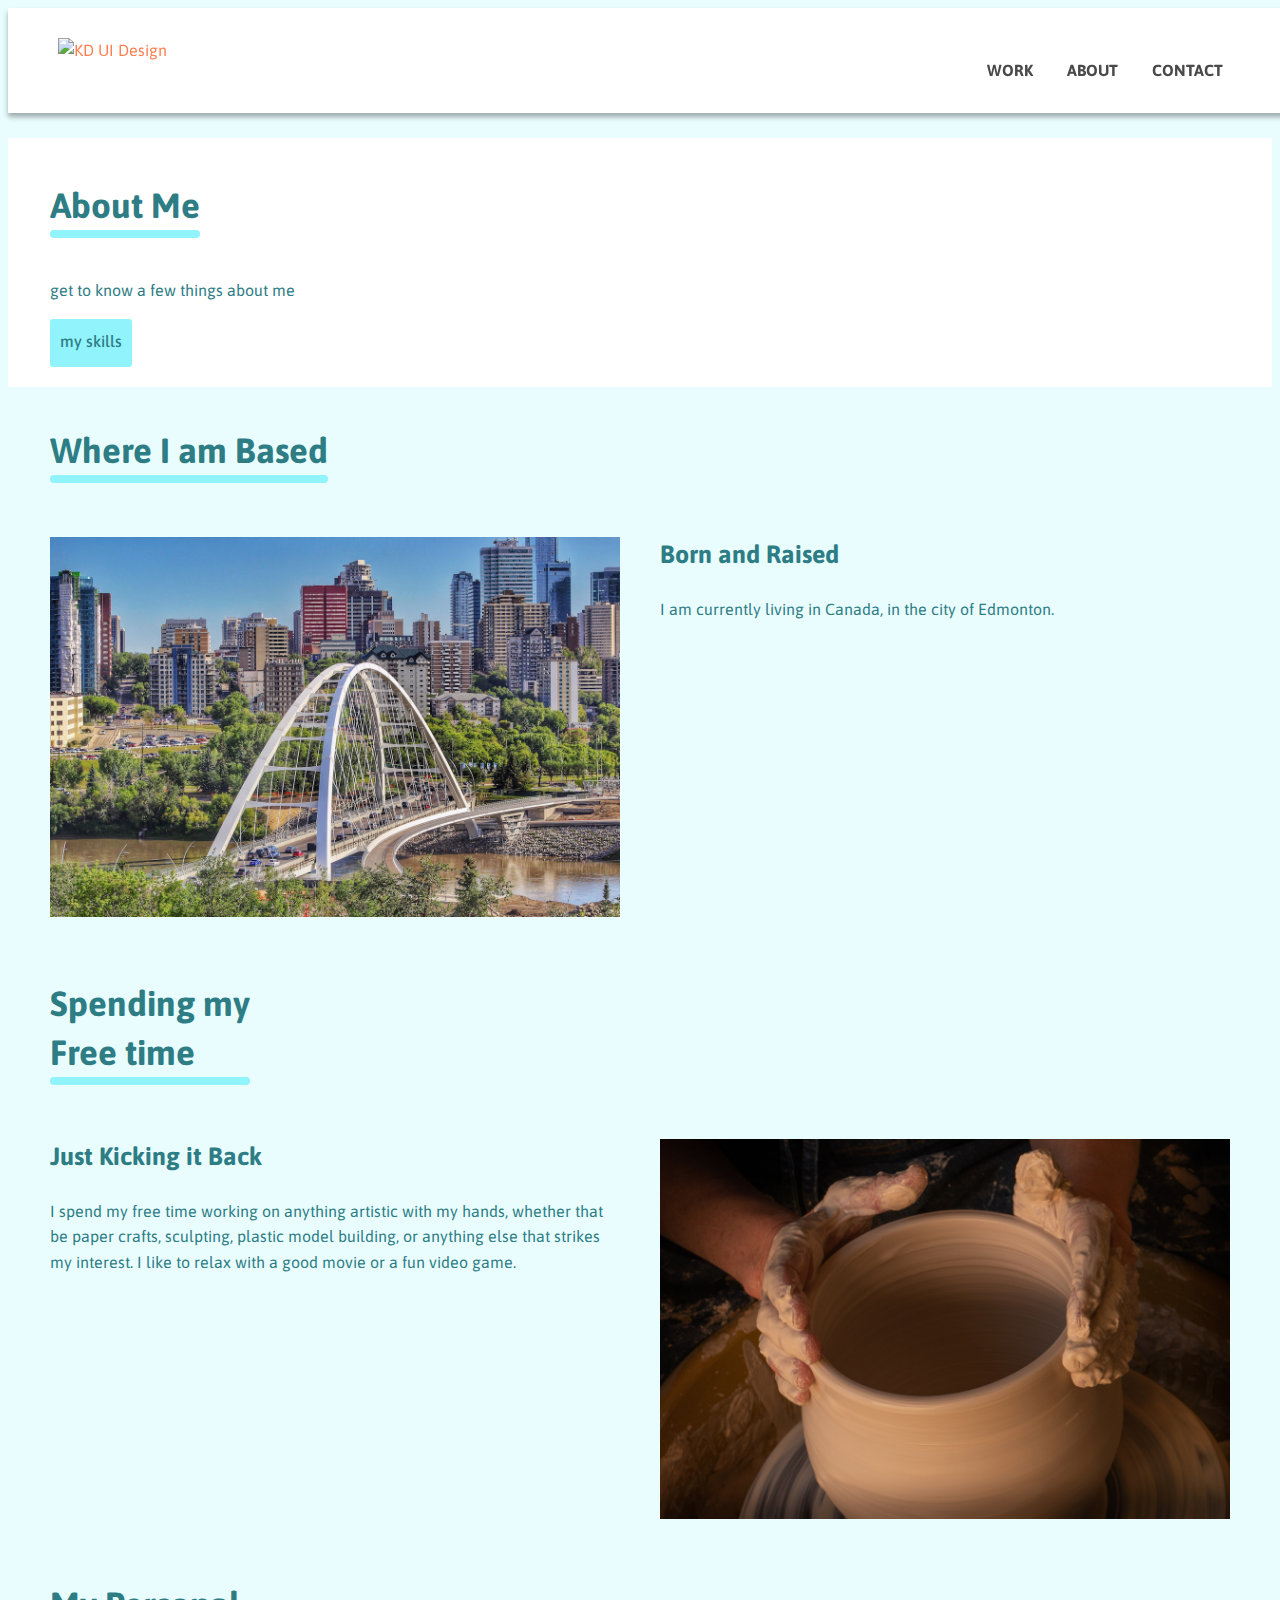
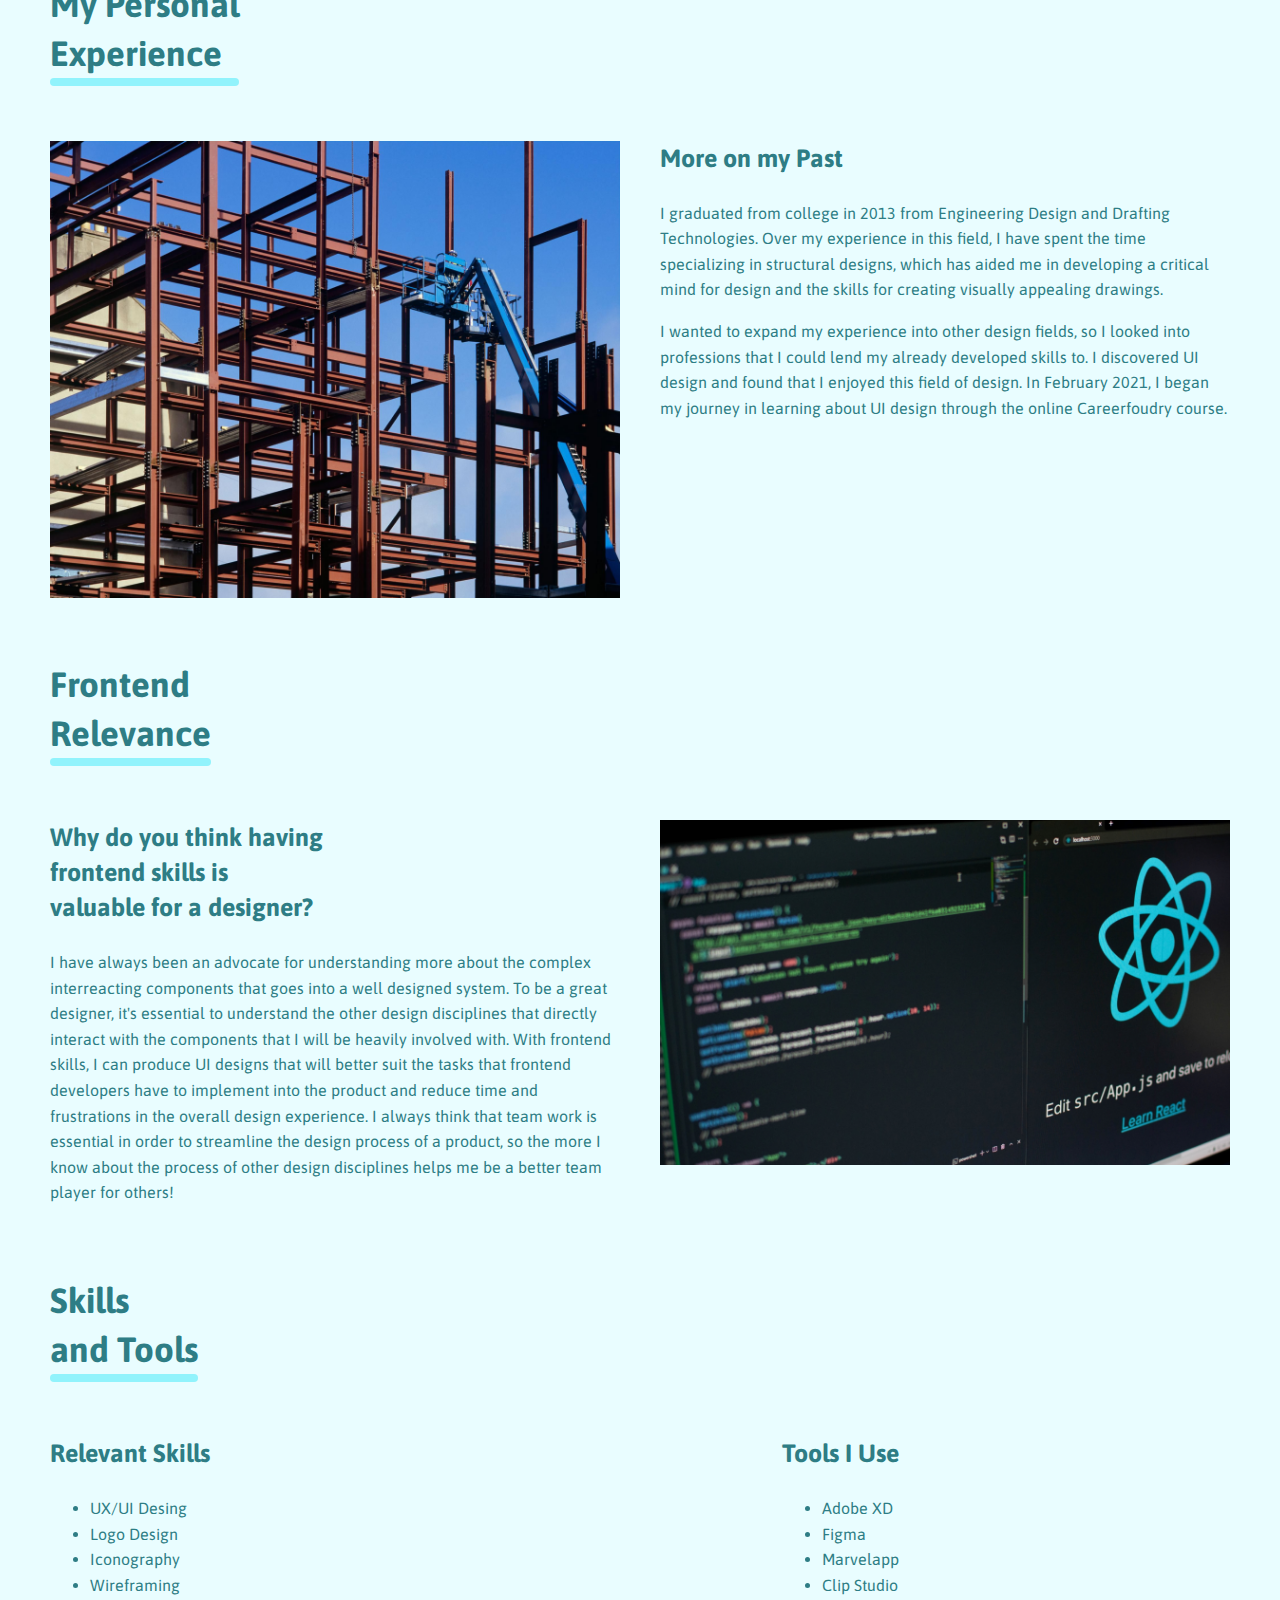
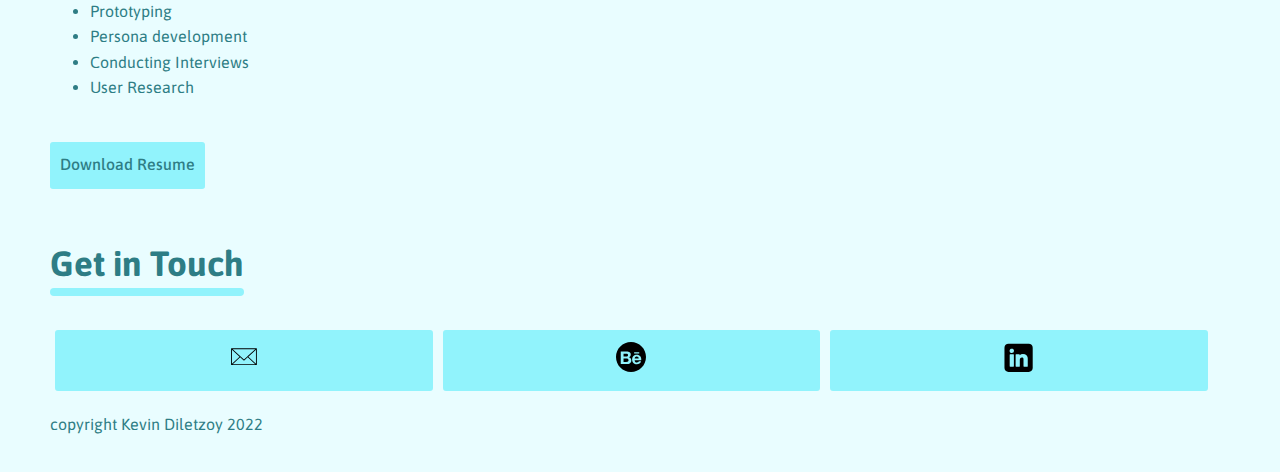
==== commit 60c65b33: "updated" ====
--- a/about.html
+++ b/about.html
@@ -21,7 +21,7 @@
       <div class="container">
         <div class="navtoggle" id="myNavtoggle">
 
-          <a href="index.html"><img class="logo" src="img/svg/logo.svg" alt="Your Name"></a>
+          <a href="index.html"><img class="logo" src="img/svg/logo.svg" alt="KD UI Design"></a>
 
           <nav>
             <ul>
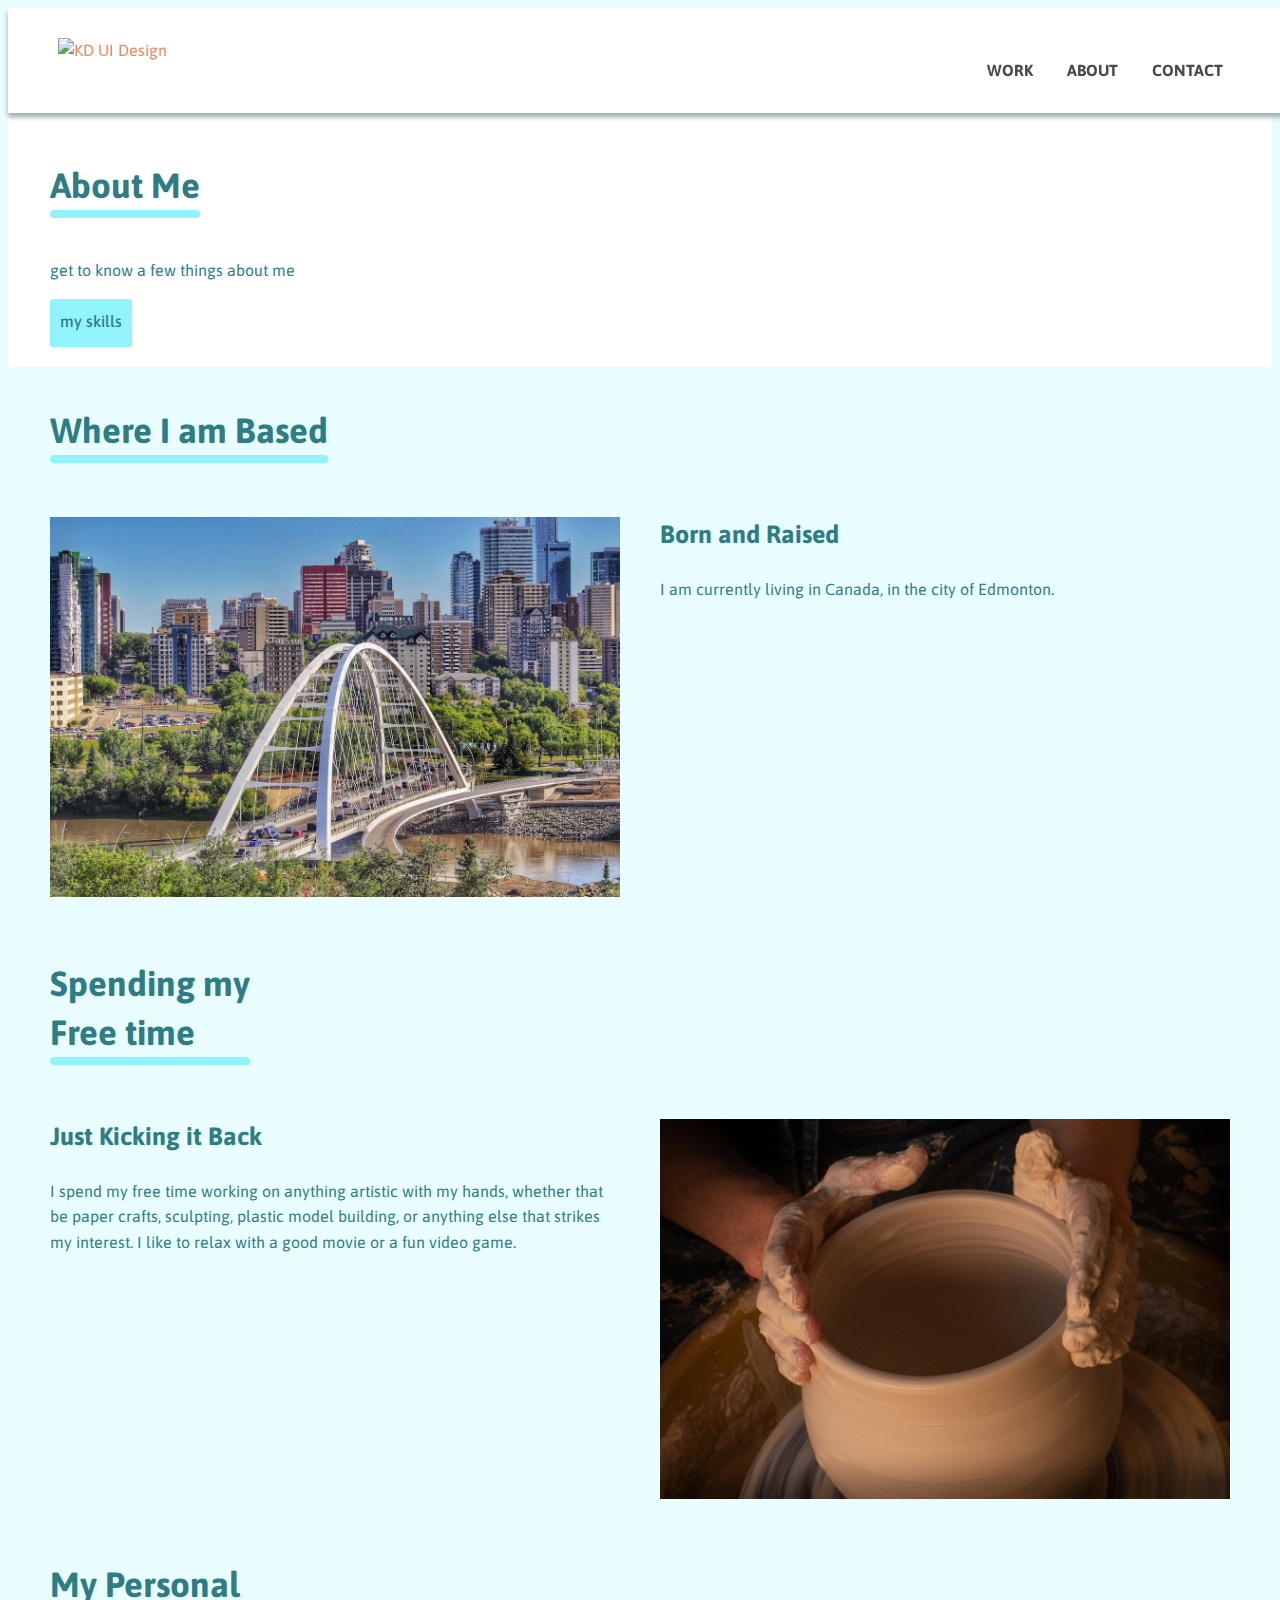
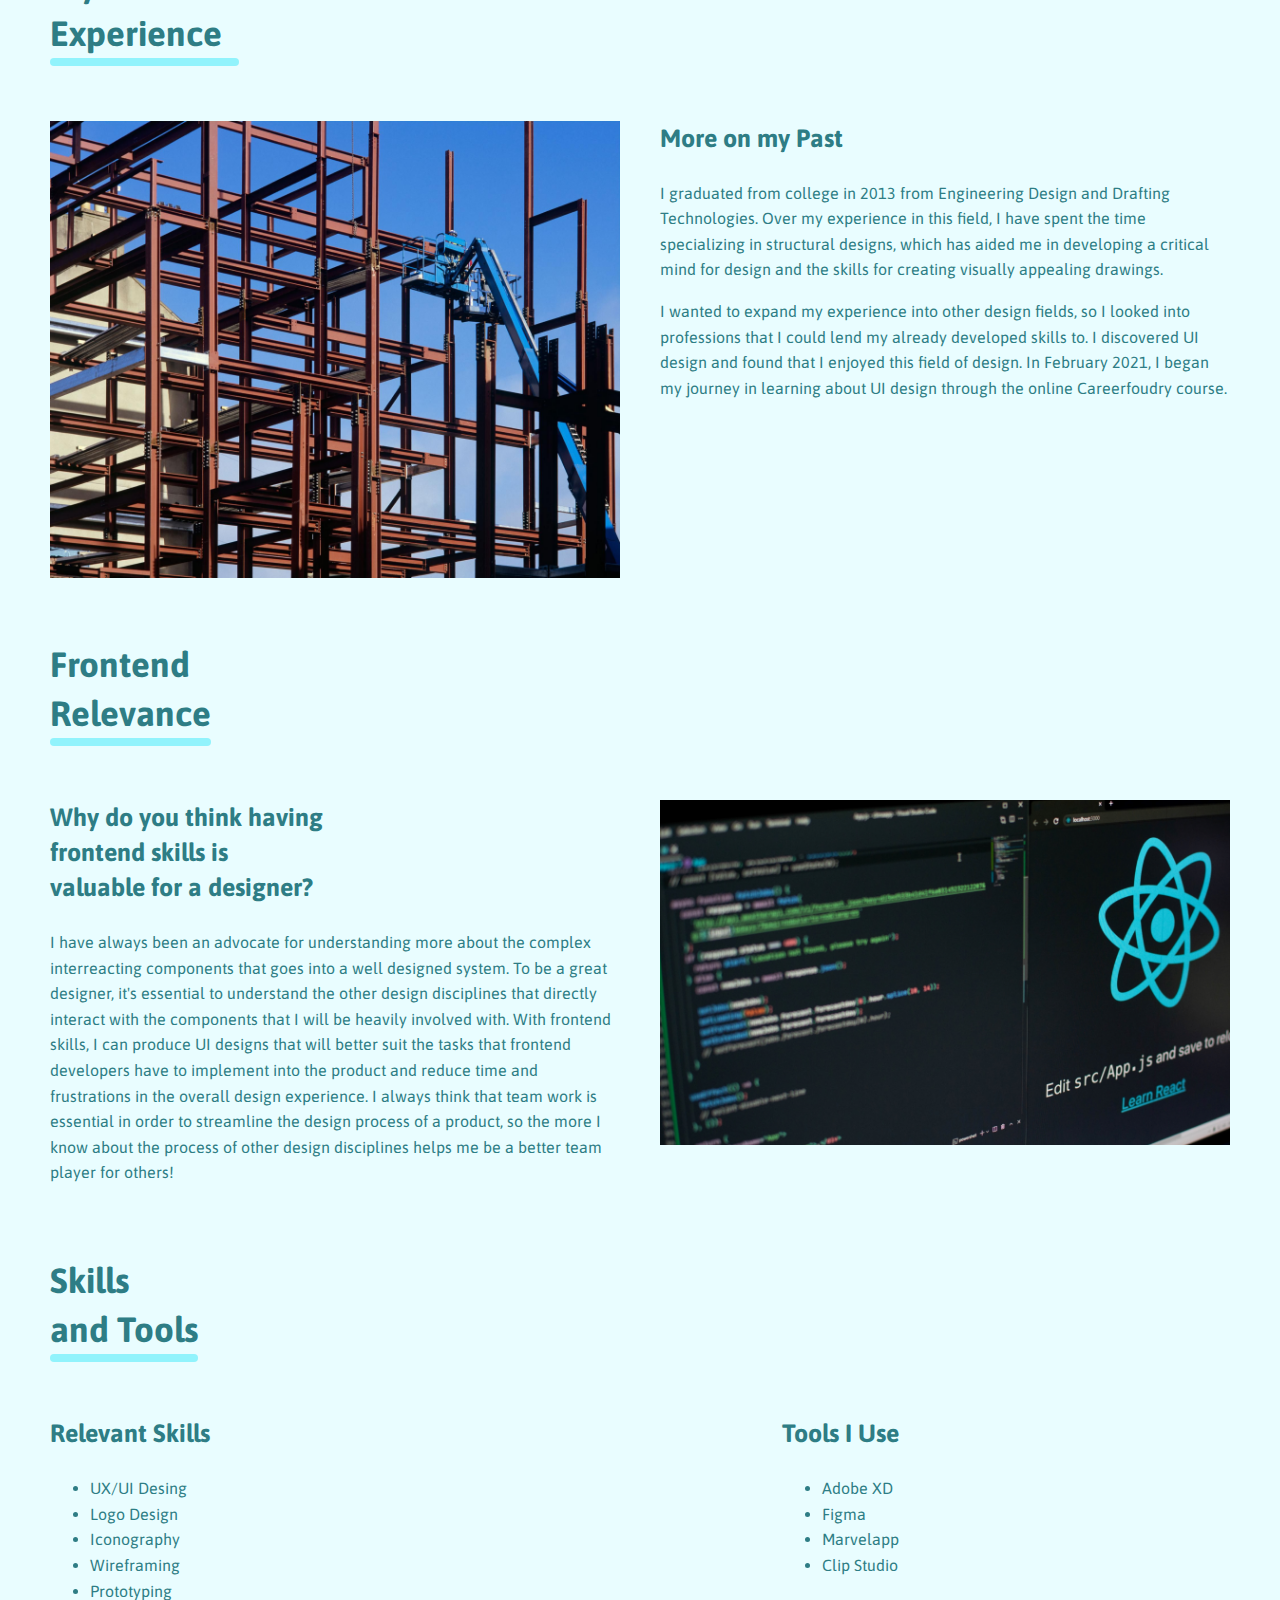
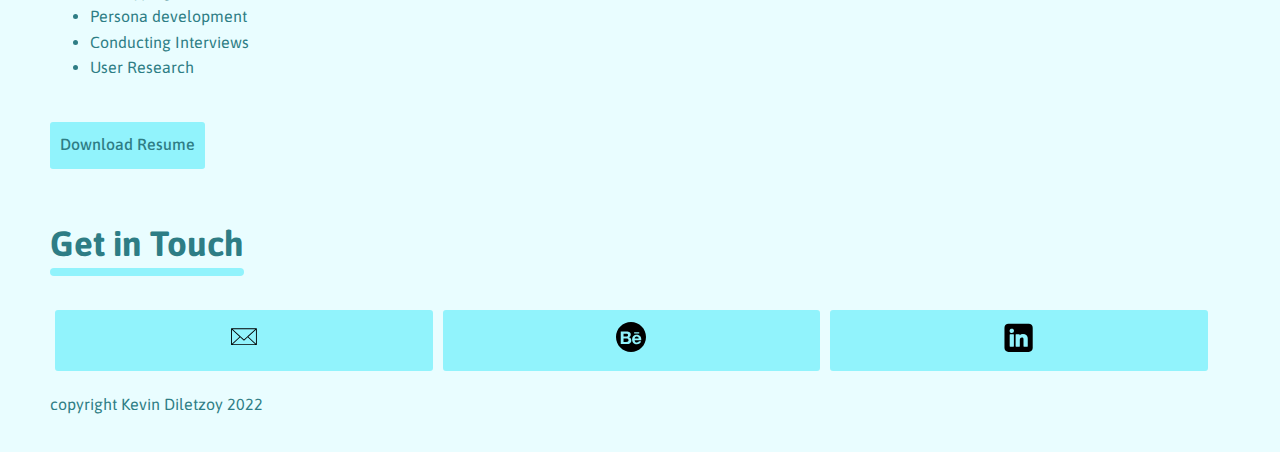
==== commit bf75da12: "updated" ====
--- a/about.html
+++ b/about.html
@@ -21,7 +21,7 @@
       <div class="container">
         <div class="navtoggle" id="myNavtoggle">
 
-          <a href="index.html"><img class="logo" src="img/svg/logo.svg" alt="KD UI Design"></a>
+          <a href="index.html"><img class="logo0" src="img/svg/logo.svg" alt="KD UI Design"></a>
 
           <nav>
             <ul>
--- a/css/style.css
+++ b/css/style.css
@@ -270,7 +270,7 @@
   }
 
   main {
-    padding-top: 150px;
+    padding-top: 110px;
     /*adjust heading after fixing header*/
   }
 
@@ -356,7 +356,7 @@
   }
 
   main {
-    padding-top: 130px;
+    padding-top: 110px;
     /*adjust heading after fixing header*/
   }
 
